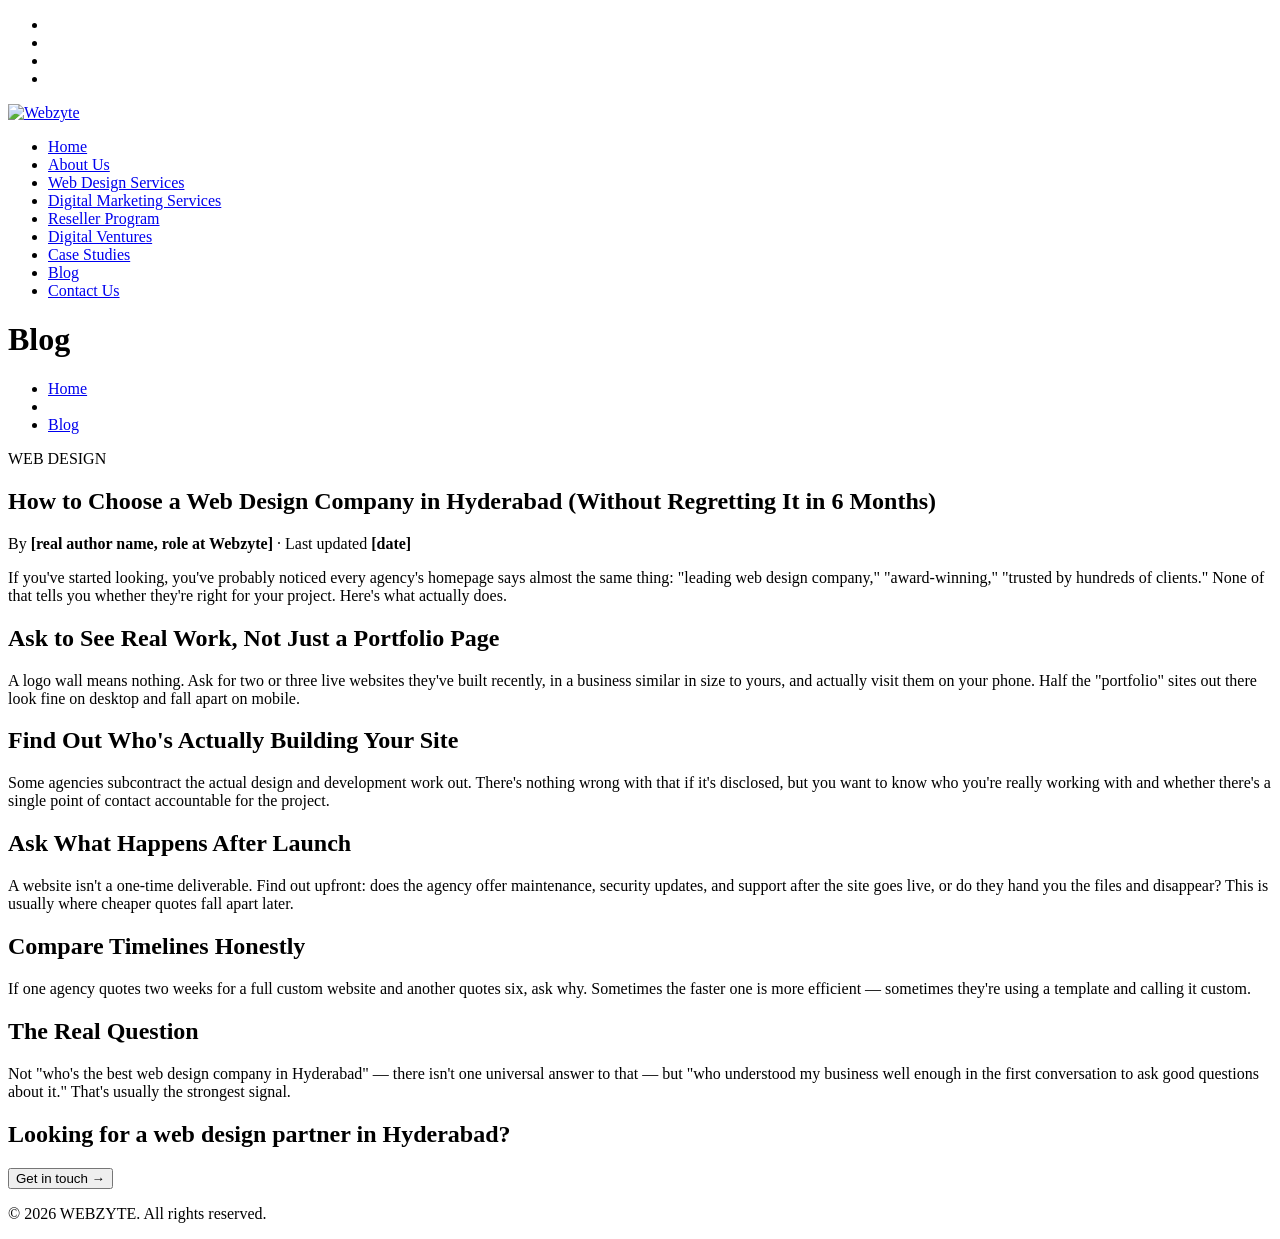
==== blog.html @ 85b888f3 "Add files via upload" ====
<!DOCTYPE html>
<html lang="en">

<head>

    <meta charset="UTF-8">

    <meta http-equiv="X-UA-Compatible" content="IE=edge">

    <meta name="viewport" content="width=device-width, initial-scale=1.0">

    <!-- SEO -->
    <meta name="description"
          content="Looking for a web design company in Hyderabad? Here's what actually matters when comparing agencies, beyond just price.">

    <meta name="keywords"
          content="web design company in Hyderabad, website design Hyderabad, web development Hyderabad, Webzyte">

    <link rel="shortcut icon" href="images/favicon.ico" type="image/x-icon">
    <link rel="icon" href="images/favicon.ico" type="image/x-icon">

    <title>How to Choose a Web Design Company in Hyderabad | Webzyte</title>


    <!-- EXISTING WEBZYTE CSS -->

    <link rel="stylesheet" href="plugins/css/bootstrap.min.css">

    <link rel="stylesheet" href="plugins/css/all.min.css">

    <link rel="stylesheet" href="plugins/css/owl.carousel.min.css">

    <link rel="stylesheet" href="plugins/css/style.css">

    <link rel="stylesheet" href="plugins/css/main.css">

    <link rel="stylesheet" href="plugins/css/responsive.css">


    <!-- BLOG PAGE CSS -->

    <link rel="stylesheet" href="plugins/css/blog.css">

</head>


<body class="thetop blog-page">


<div id="wrapper">


    <!-- =====================================================
         CUSTOM CURSOR
         ===================================================== -->

    <div class="box">

        <div class="custom-cursor">

            <div class="ball">
            </div>

        </div>

    </div>


    <!-- =====================================================
         SOCIAL FIXED ICONS
         ===================================================== -->

    <div class="social_fixed_icons">

        <ul class="f_s_i">

            <li>
                <a href="#">
                    <i class="fab fa-facebook-f"></i>
                </a>
            </li>

            <li>
                <a href="#">
                    <i class="fab fa-twitter"></i>
                </a>
            </li>

            <li>
                <a href="#">
                    <i class="fab fa-instagram"></i>
                </a>
            </li>

            <li>
                <a href="#">
                    <i class="fab fa-youtube"></i>
                </a>
            </li>

        </ul>

    </div>


    <!-- =====================================================
         MAIN NAVBAR
         Same structure as web-design-services.html
         ===================================================== -->

    <div id="main_menu">


        <!-- LOGO -->

        <div class="logo">

            <a href="index.html">

                <img src="images/logo.png"
                     alt="Webzyte"
                     class="img-responsive" />

            </a>

        </div>


        <!-- MOBILE MENU -->

        <div id="nav">

            <div id="bars">

                <a href="" onclick="return false;">

                    <i class="fas fa-bars bars"
                       aria-hidden="true"></i>

                </a>


                <a href="" onclick="return false;">

                    <i class="fa fa-times cross"
                       aria-hidden="true"></i>

                </a>

            </div>

        </div>


        <!-- NAVIGATION LINKS -->

        <div id="nav_links">
                <ul class="nav_links noselect">
                    <li><a href="index.html"> Home </a></li>
                    <li><a href="about.html"> About Us </a></li>
                    <li><a href="web-design-services.html"> Web Design Services </a></li>
                    <li><a href="digital-marketing-services.html"> Digital Marketing Services </a></li>
                    <li><a href="reseller-program.html">Reseller Program</a></li>
                    <li><a href="digital-ventures.html">Digital Ventures</a></li>
                    <li><a href="portfolio.html"> Case Studies </a></li>
                    <li class="active"><a href="blog.html">Blog</a></li>
                    <li><a href="contact.html"> Contact Us </a></li>
                </ul>
            </div>


    </div>


    <!-- =====================================================
         BREADCRUMB
         ===================================================== -->

    <div id="bredcum">

        <div class="container">

            <div class="row">

                <div class="col-md-12">


                    <h1 class="bredcum_h">
                        Blog
                    </h1>


                    <ul class="bredcum_li">

                        <li>

                            <a href="index.html">
                                Home
                            </a>

                        </li>


                        <li>

                            <i class="fa-solid fa-angle-right"></i>

                        </li>


                        <li>

                            <a href="blog.html">
                                Blog
                            </a>

                        </li>

                    </ul>


                </div>

            </div>

        </div>

    </div>


    <!-- =====================================================
         BLOG ARTICLE
         ===================================================== -->

    <main class="blog-main">


        <div class="container">


            <div class="row">


                <div class="col-md-12">


                    <article class="blog-article">


                        <!-- BLOG HEADER -->

                        <div class="blog-header">


                            <span class="blog-category">
                                WEB DESIGN
                            </span>


                            <h1>

                                How to Choose a Web Design Company in Hyderabad
                                (Without Regretting It in 6 Months)

                            </h1>


                            <div class="blog-meta">

                                By
                                <strong>
                                    [real author name, role at Webzyte]
                                </strong>

                                <span class="meta-separator">
                                    ·
                                </span>

                                Last updated
                                <strong>
                                    [date]
                                </strong>

                            </div>


                        </div>


                        <!-- =================================================
                             INTRODUCTION
                             ================================================= -->

                        <div class="blog-introduction">

                            <p>

                                If you've started looking, you've probably noticed
                                every agency's homepage says almost the same thing:
                                "leading web design company," "award-winning,"
                                "trusted by hundreds of clients." None of that tells
                                you whether they're right for your project. Here's
                                what actually does.

                            </p>

                        </div>


                        <!-- =================================================
                             SECTION 1
                             ================================================= -->

                        <section class="blog-section">


                            <h2>

                                Ask to See Real Work, Not Just a Portfolio Page

                            </h2>


                            <p>

                                A logo wall means nothing. Ask for two or three live
                                websites they've built recently, in a business similar
                                in size to yours, and actually visit them on your
                                phone. Half the "portfolio" sites out there look fine
                                on desktop and fall apart on mobile.

                            </p>


                        </section>


                        <!-- =================================================
                             SECTION 2
                             ================================================= -->

                        <section class="blog-section">


                            <h2>

                                Find Out Who's Actually Building Your Site

                            </h2>


                            <p>

                                Some agencies subcontract the actual design and
                                development work out. There's nothing wrong with that
                                if it's disclosed, but you want to know who you're
                                really working with and whether there's a single point
                                of contact accountable for the project.

                            </p>


                        </section>


                        <!-- =================================================
                             SECTION 3
                             ================================================= -->

                        <section class="blog-section">


                            <h2>

                                Ask What Happens After Launch

                            </h2>


                            <p>

                                A website isn't a one-time deliverable. Find out
                                upfront: does the agency offer maintenance, security
                                updates, and support after the site goes live, or do
                                they hand you the files and disappear? This is usually
                                where cheaper quotes fall apart later.

                            </p>


                        </section>


                        <!-- =================================================
                             SECTION 4
                             ================================================= -->

                        <section class="blog-section">


                            <h2>

                                Compare Timelines Honestly

                            </h2>


                            <p>

                                If one agency quotes two weeks for a full custom website
                                and another quotes six, ask why. Sometimes the faster
                                one is more efficient — sometimes they're using a
                                template and calling it custom.

                            </p>


                        </section>


                        <!-- =================================================
                             SECTION 5
                             ================================================= -->

                        <section class="blog-section">


                            <h2>

                                The Real Question

                            </h2>


                            <p>

                                Not "who's the best web design company in Hyderabad"
                                — there isn't one universal answer to that — but
                                "who understood my business well enough in the first
                                conversation to ask good questions about it." That's
                                usually the strongest signal.

                            </p>


                        </section>


                        <!-- =================================================
                             CTA
                             ================================================= -->

                        <section class="blog-cta">


                            <h2>

                                Looking for a web design partner in Hyderabad?

                            </h2>


                            <a href="contact.html">

                               <button class="abt_btn">Get in touch →</button>

                            </a>


                        </section>


                    </article>


                </div>


            </div>


        </div>


    </main>


    <!-- =====================================================
         FOOTER
         ===================================================== -->

    <div class="container">

        <div class="row">

            <div class="col-md-12">


                <div id="copyrights">

                    <p class="copy_p">

                        &copy; 2026 WEBZYTE.
                        All rights reserved.

                    </p>

                </div>


            </div>

        </div>

    </div>


</div>


<!-- =====================================================
     SCROLL TO TOP
     ===================================================== -->

<div class="scrolltop">

    <div class="scroll icon">

        <i class="fa fa-4x fa-angle-up"></i>

    </div>

</div>


<!-- =====================================================
     JAVASCRIPT
     ===================================================== -->

<script src="plugins/js/jquery.min.js"></script>

<script src="plugins/js/bootstrap.min.js"></script>

<script src="plugins/js/owl.carousel.min.js"></script>

<script src="plugins/js/main.js"></script>

<script src="plugins/js/imgpopup.js"></script>


</body>

</html>
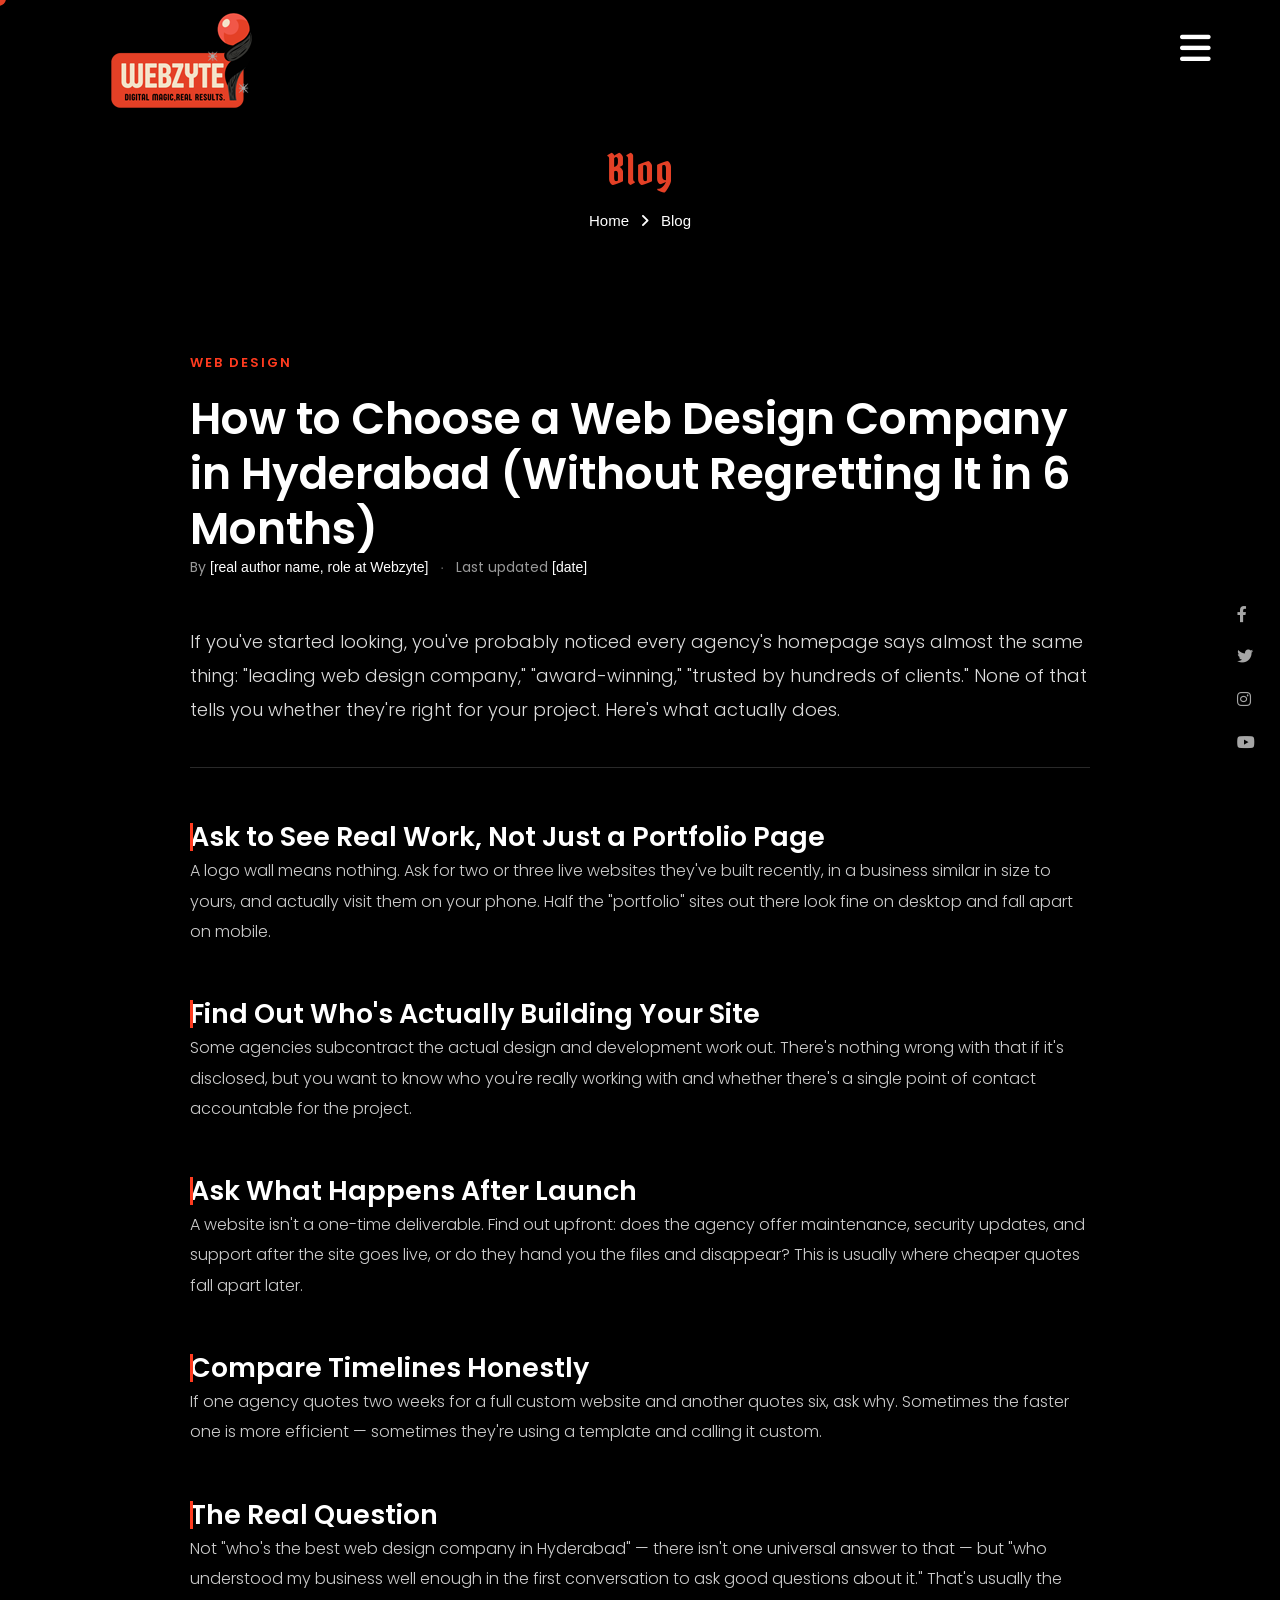
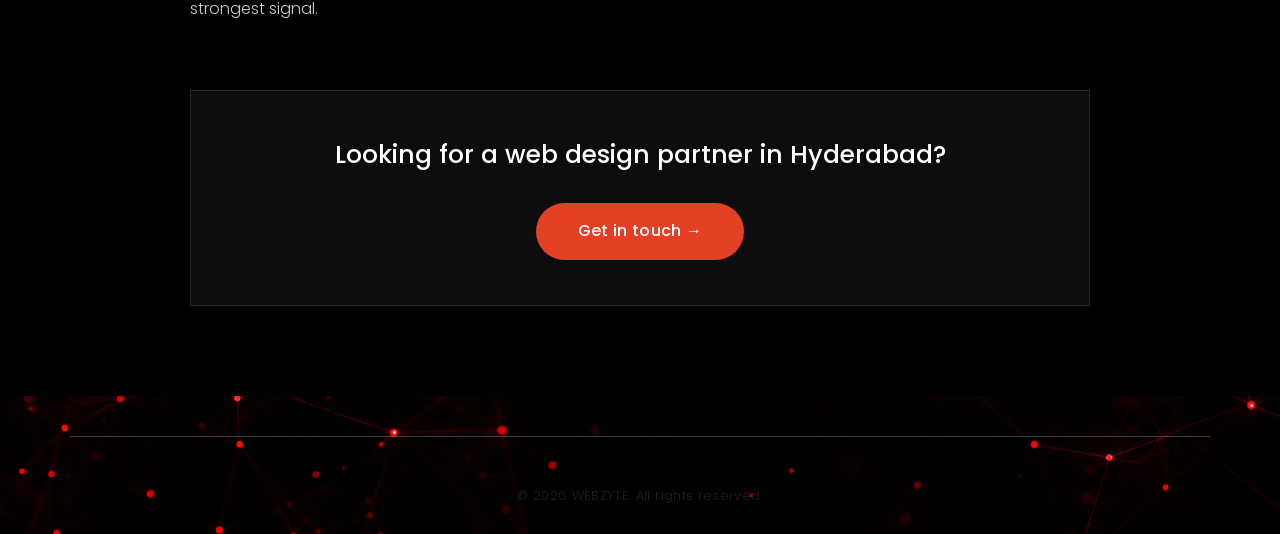
==== commit c625a8ff: "commit" ====
--- a/blog.html
+++ b/blog.html
@@ -1,553 +1,553 @@
-<!DOCTYPE html>
-<html lang="en">
-
-<head>
-
-    <meta charset="UTF-8">
-
-    <meta http-equiv="X-UA-Compatible" content="IE=edge">
-
-    <meta name="viewport" content="width=device-width, initial-scale=1.0">
-
-    <!-- SEO -->
-    <meta name="description"
-          content="Looking for a web design company in Hyderabad? Here's what actually matters when comparing agencies, beyond just price.">
-
-    <meta name="keywords"
-          content="web design company in Hyderabad, website design Hyderabad, web development Hyderabad, Webzyte">
-
-    <link rel="shortcut icon" href="images/favicon.ico" type="image/x-icon">
-    <link rel="icon" href="images/favicon.ico" type="image/x-icon">
-
-    <title>How to Choose a Web Design Company in Hyderabad | Webzyte</title>
-
-
-    <!-- EXISTING WEBZYTE CSS -->
-
-    <link rel="stylesheet" href="plugins/css/bootstrap.min.css">
-
-    <link rel="stylesheet" href="plugins/css/all.min.css">
-
-    <link rel="stylesheet" href="plugins/css/owl.carousel.min.css">
-
-    <link rel="stylesheet" href="plugins/css/style.css">
-
-    <link rel="stylesheet" href="plugins/css/main.css">
-
-    <link rel="stylesheet" href="plugins/css/responsive.css">
-
-
-    <!-- BLOG PAGE CSS -->
-
-    <link rel="stylesheet" href="plugins/css/blog.css">
-
-</head>
-
-
-<body class="thetop blog-page">
-
-
-<div id="wrapper">
-
-
-    <!-- =====================================================
-         CUSTOM CURSOR
-         ===================================================== -->
-
-    <div class="box">
-
-        <div class="custom-cursor">
-
-            <div class="ball">
-            </div>
-
-        </div>
-
-    </div>
-
-
-    <!-- =====================================================
-         SOCIAL FIXED ICONS
-         ===================================================== -->
-
-    <div class="social_fixed_icons">
-
-        <ul class="f_s_i">
-
-            <li>
-                <a href="#">
-                    <i class="fab fa-facebook-f"></i>
-                </a>
-            </li>
-
-            <li>
-                <a href="#">
-                    <i class="fab fa-twitter"></i>
-                </a>
-            </li>
-
-            <li>
-                <a href="#">
-                    <i class="fab fa-instagram"></i>
-                </a>
-            </li>
-
-            <li>
-                <a href="#">
-                    <i class="fab fa-youtube"></i>
-                </a>
-            </li>
-
-        </ul>
-
-    </div>
-
-
-    <!-- =====================================================
-         MAIN NAVBAR
-         Same structure as web-design-services.html
-         ===================================================== -->
-
-    <div id="main_menu">
-
-
-        <!-- LOGO -->
-
-        <div class="logo">
-
-            <a href="index.html">
-
-                <img src="images/logo.png"
-                     alt="Webzyte"
-                     class="img-responsive" />
-
-            </a>
-
-        </div>
-
-
-        <!-- MOBILE MENU -->
-
-        <div id="nav">
-
-            <div id="bars">
-
-                <a href="" onclick="return false;">
-
-                    <i class="fas fa-bars bars"
-                       aria-hidden="true"></i>
-
-                </a>
-
-
-                <a href="" onclick="return false;">
-
-                    <i class="fa fa-times cross"
-                       aria-hidden="true"></i>
-
-                </a>
-
-            </div>
-
-        </div>
-
-
-        <!-- NAVIGATION LINKS -->
-
-        <div id="nav_links">
-                <ul class="nav_links noselect">
-                    <li><a href="index.html"> Home </a></li>
-                    <li><a href="about.html"> About Us </a></li>
-                    <li><a href="web-design-services.html"> Web Design Services </a></li>
-                    <li><a href="digital-marketing-services.html"> Digital Marketing Services </a></li>
-                    <li><a href="reseller-program.html">Reseller Program</a></li>
-                    <li><a href="digital-ventures.html">Digital Ventures</a></li>
-                    <li><a href="portfolio.html"> Case Studies </a></li>
-                    <li class="active"><a href="blog.html">Blog</a></li>
-                    <li><a href="contact.html"> Contact Us </a></li>
-                </ul>
-            </div>
-
-
-    </div>
-
-
-    <!-- =====================================================
-         BREADCRUMB
-         ===================================================== -->
-
-    <div id="bredcum">
-
-        <div class="container">
-
-            <div class="row">
-
-                <div class="col-md-12">
-
-
-                    <h1 class="bredcum_h">
-                        Blog
-                    </h1>
-
-
-                    <ul class="bredcum_li">
-
-                        <li>
-
-                            <a href="index.html">
-                                Home
-                            </a>
-
-                        </li>
-
-
-                        <li>
-
-                            <i class="fa-solid fa-angle-right"></i>
-
-                        </li>
-
-
-                        <li>
-
-                            <a href="blog.html">
-                                Blog
-                            </a>
-
-                        </li>
-
-                    </ul>
-
-
-                </div>
-
-            </div>
-
-        </div>
-
-    </div>
-
-
-    <!-- =====================================================
-         BLOG ARTICLE
-         ===================================================== -->
-
-    <main class="blog-main">
-
-
-        <div class="container">
-
-
-            <div class="row">
-
-
-                <div class="col-md-12">
-
-
-                    <article class="blog-article">
-
-
-                        <!-- BLOG HEADER -->
-
-                        <div class="blog-header">
-
-
-                            <span class="blog-category">
-                                WEB DESIGN
-                            </span>
-
-
-                            <h1>
-
-                                How to Choose a Web Design Company in Hyderabad
-                                (Without Regretting It in 6 Months)
-
-                            </h1>
-
-
-                            <div class="blog-meta">
-
-                                By
-                                <strong>
-                                    [real author name, role at Webzyte]
-                                </strong>
-
-                                <span class="meta-separator">
-                                    ·
-                                </span>
-
-                                Last updated
-                                <strong>
-                                    [date]
-                                </strong>
-
-                            </div>
-
-
-                        </div>
-
-
-                        <!-- =================================================
-                             INTRODUCTION
-                             ================================================= -->
-
-                        <div class="blog-introduction">
-
-                            <p>
-
-                                If you've started looking, you've probably noticed
-                                every agency's homepage says almost the same thing:
-                                "leading web design company," "award-winning,"
-                                "trusted by hundreds of clients." None of that tells
-                                you whether they're right for your project. Here's
-                                what actually does.
-
-                            </p>
-
-                        </div>
-
-
-                        <!-- =================================================
-                             SECTION 1
-                             ================================================= -->
-
-                        <section class="blog-section">
-
-
-                            <h2>
-
-                                Ask to See Real Work, Not Just a Portfolio Page
-
-                            </h2>
-
-
-                            <p>
-
-                                A logo wall means nothing. Ask for two or three live
-                                websites they've built recently, in a business similar
-                                in size to yours, and actually visit them on your
-                                phone. Half the "portfolio" sites out there look fine
-                                on desktop and fall apart on mobile.
-
-                            </p>
-
-
-                        </section>
-
-
-                        <!-- =================================================
-                             SECTION 2
-                             ================================================= -->
-
-                        <section class="blog-section">
-
-
-                            <h2>
-
-                                Find Out Who's Actually Building Your Site
-
-                            </h2>
-
-
-                            <p>
-
-                                Some agencies subcontract the actual design and
-                                development work out. There's nothing wrong with that
-                                if it's disclosed, but you want to know who you're
-                                really working with and whether there's a single point
-                                of contact accountable for the project.
-
-                            </p>
-
-
-                        </section>
-
-
-                        <!-- =================================================
-                             SECTION 3
-                             ================================================= -->
-
-                        <section class="blog-section">
-
-
-                            <h2>
-
-                                Ask What Happens After Launch
-
-                            </h2>
-
-
-                            <p>
-
-                                A website isn't a one-time deliverable. Find out
-                                upfront: does the agency offer maintenance, security
-                                updates, and support after the site goes live, or do
-                                they hand you the files and disappear? This is usually
-                                where cheaper quotes fall apart later.
-
-                            </p>
-
-
-                        </section>
-
-
-                        <!-- =================================================
-                             SECTION 4
-                             ================================================= -->
-
-                        <section class="blog-section">
-
-
-                            <h2>
-
-                                Compare Timelines Honestly
-
-                            </h2>
-
-
-                            <p>
-
-                                If one agency quotes two weeks for a full custom website
-                                and another quotes six, ask why. Sometimes the faster
-                                one is more efficient — sometimes they're using a
-                                template and calling it custom.
-
-                            </p>
-
-
-                        </section>
-
-
-                        <!-- =================================================
-                             SECTION 5
-                             ================================================= -->
-
-                        <section class="blog-section">
-
-
-                            <h2>
-
-                                The Real Question
-
-                            </h2>
-
-
-                            <p>
-
-                                Not "who's the best web design company in Hyderabad"
-                                — there isn't one universal answer to that — but
-                                "who understood my business well enough in the first
-                                conversation to ask good questions about it." That's
-                                usually the strongest signal.
-
-                            </p>
-
-
-                        </section>
-
-
-                        <!-- =================================================
-                             CTA
-                             ================================================= -->
-
-                        <section class="blog-cta">
-
-
-                            <h2>
-
-                                Looking for a web design partner in Hyderabad?
-
-                            </h2>
-
-
-                            <a href="contact.html">
-
-                               <button class="abt_btn">Get in touch →</button>
-
-                            </a>
-
-
-                        </section>
-
-
-                    </article>
-
-
-                </div>
-
-
-            </div>
-
-
-        </div>
-
-
-    </main>
-
-
-    <!-- =====================================================
-         FOOTER
-         ===================================================== -->
-
-    <div class="container">
-
-        <div class="row">
-
-            <div class="col-md-12">
-
-
-                <div id="copyrights">
-
-                    <p class="copy_p">
-
-                        &copy; 2026 WEBZYTE.
-                        All rights reserved.
-
-                    </p>
-
-                </div>
-
-
-            </div>
-
-        </div>
-
-    </div>
-
-
-</div>
-
-
-<!-- =====================================================
-     SCROLL TO TOP
-     ===================================================== -->
-
-<div class="scrolltop">
-
-    <div class="scroll icon">
-
-        <i class="fa fa-4x fa-angle-up"></i>
-
-    </div>
-
-</div>
-
-
-<!-- =====================================================
-     JAVASCRIPT
-     ===================================================== -->
-
-<script src="plugins/js/jquery.min.js"></script>
-
-<script src="plugins/js/bootstrap.min.js"></script>
-
-<script src="plugins/js/owl.carousel.min.js"></script>
-
-<script src="plugins/js/main.js"></script>
-
-<script src="plugins/js/imgpopup.js"></script>
-
-
-</body>
-
+<!DOCTYPE html>
+<html lang="en">
+
+<head>
+
+    <meta charset="UTF-8">
+
+    <meta http-equiv="X-UA-Compatible" content="IE=edge">
+
+    <meta name="viewport" content="width=device-width, initial-scale=1.0">
+
+    <!-- SEO -->
+    <meta name="description"
+          content="Looking for a web design company in Hyderabad? Here's what actually matters when comparing agencies, beyond just price.">
+
+    <meta name="keywords"
+          content="web design company in Hyderabad, website design Hyderabad, web development Hyderabad, Webzyte">
+
+    <link rel="shortcut icon" href="images/favicon.ico" type="image/x-icon">
+    <link rel="icon" href="images/favicon.ico" type="image/x-icon">
+
+    <title>How to Choose a Web Design Company in Hyderabad | Webzyte</title>
+
+
+    <!-- EXISTING WEBZYTE CSS -->
+
+    <link rel="stylesheet" href="plugins/css/bootstrap.min.css">
+
+    <link rel="stylesheet" href="plugins/css/all.min.css">
+
+    <link rel="stylesheet" href="plugins/css/owl.carousel.min.css">
+
+    <link rel="stylesheet" href="plugins/css/style.css">
+
+    <link rel="stylesheet" href="plugins/css/main.css">
+
+    <link rel="stylesheet" href="plugins/css/responsive.css">
+
+
+    <!-- BLOG PAGE CSS -->
+
+    <link rel="stylesheet" href="plugins/css/blog.css">
+
+</head>
+
+
+<body class="thetop blog-page">
+
+
+<div id="wrapper">
+
+
+    <!-- =====================================================
+         CUSTOM CURSOR
+         ===================================================== -->
+
+    <div class="box">
+
+        <div class="custom-cursor">
+
+            <div class="ball">
+            </div>
+
+        </div>
+
+    </div>
+
+
+    <!-- =====================================================
+         SOCIAL FIXED ICONS
+         ===================================================== -->
+
+    <div class="social_fixed_icons">
+
+        <ul class="f_s_i">
+
+            <li>
+                <a href="#">
+                    <i class="fab fa-facebook-f"></i>
+                </a>
+            </li>
+
+            <li>
+                <a href="#">
+                    <i class="fab fa-twitter"></i>
+                </a>
+            </li>
+
+            <li>
+                <a href="#">
+                    <i class="fab fa-instagram"></i>
+                </a>
+            </li>
+
+            <li>
+                <a href="#">
+                    <i class="fab fa-youtube"></i>
+                </a>
+            </li>
+
+        </ul>
+
+    </div>
+
+
+    <!-- =====================================================
+         MAIN NAVBAR
+         Same structure as web-design-services.html
+         ===================================================== -->
+
+    <div id="main_menu">
+
+
+        <!-- LOGO -->
+
+        <div class="logo">
+
+            <a href="index.html">
+
+                <img src="images/logo.png"
+                     alt="Webzyte"
+                     class="img-responsive" />
+
+            </a>
+
+        </div>
+
+
+        <!-- MOBILE MENU -->
+
+        <div id="nav">
+
+            <div id="bars">
+
+                <a href="" onclick="return false;">
+
+                    <i class="fas fa-bars bars"
+                       aria-hidden="true"></i>
+
+                </a>
+
+
+                <a href="" onclick="return false;">
+
+                    <i class="fa fa-times cross"
+                       aria-hidden="true"></i>
+
+                </a>
+
+            </div>
+
+        </div>
+
+
+        <!-- NAVIGATION LINKS -->
+
+        <div id="nav_links">
+                <ul class="nav_links noselect">
+                    <li><a href="index.html"> Home </a></li>
+                    <li><a href="about.html"> About Us </a></li>
+                    <li><a href="web-design-services.html"> Web Design Services </a></li>
+                    <li><a href="digital-marketing-services.html"> Digital Marketing Services </a></li>
+                    <li><a href="reseller-program.html">Reseller Program</a></li>
+                    <li><a href="digital-ventures.html">Digital Ventures</a></li>
+                    <li><a href="portfolio.html"> Case Studies </a></li>
+                    <li class="active"><a href="blog.html">Blog</a></li>
+                    <li><a href="contact.html"> Contact Us </a></li>
+                </ul>
+            </div>
+
+
+    </div>
+
+
+    <!-- =====================================================
+         BREADCRUMB
+         ===================================================== -->
+
+    <div id="bredcum">
+
+        <div class="container">
+
+            <div class="row">
+
+                <div class="col-md-12">
+
+
+                    <h1 class="bredcum_h">
+                        Blog
+                    </h1>
+
+
+                    <ul class="bredcum_li">
+
+                        <li>
+
+                            <a href="index.html">
+                                Home
+                            </a>
+
+                        </li>
+
+
+                        <li>
+
+                            <i class="fa-solid fa-angle-right"></i>
+
+                        </li>
+
+
+                        <li>
+
+                            <a href="blog.html">
+                                Blog
+                            </a>
+
+                        </li>
+
+                    </ul>
+
+
+                </div>
+
+            </div>
+
+        </div>
+
+    </div>
+
+
+    <!-- =====================================================
+         BLOG ARTICLE
+         ===================================================== -->
+
+    <main class="blog-main">
+
+
+        <div class="container">
+
+
+            <div class="row">
+
+
+                <div class="col-md-12">
+
+
+                    <article class="blog-article">
+
+
+                        <!-- BLOG HEADER -->
+
+                        <div class="blog-header">
+
+
+                            <span class="blog-category">
+                                WEB DESIGN
+                            </span>
+
+
+                            <h1>
+
+                                How to Choose a Web Design Company in Hyderabad
+                                (Without Regretting It in 6 Months)
+
+                            </h1>
+
+
+                            <div class="blog-meta">
+
+                                By
+                                <strong>
+                                    [real author name, role at Webzyte]
+                                </strong>
+
+                                <span class="meta-separator">
+                                    ·
+                                </span>
+
+                                Last updated
+                                <strong>
+                                    [date]
+                                </strong>
+
+                            </div>
+
+
+                        </div>
+
+
+                        <!-- =================================================
+                             INTRODUCTION
+                             ================================================= -->
+
+                        <div class="blog-introduction">
+
+                            <p>
+
+                                If you've started looking, you've probably noticed
+                                every agency's homepage says almost the same thing:
+                                "leading web design company," "award-winning,"
+                                "trusted by hundreds of clients." None of that tells
+                                you whether they're right for your project. Here's
+                                what actually does.
+
+                            </p>
+
+                        </div>
+
+
+                        <!-- =================================================
+                             SECTION 1
+                             ================================================= -->
+
+                        <section class="blog-section">
+
+
+                            <h2>
+
+                                Ask to See Real Work, Not Just a Portfolio Page
+
+                            </h2>
+
+
+                            <p>
+
+                                A logo wall means nothing. Ask for two or three live
+                                websites they've built recently, in a business similar
+                                in size to yours, and actually visit them on your
+                                phone. Half the "portfolio" sites out there look fine
+                                on desktop and fall apart on mobile.
+
+                            </p>
+
+
+                        </section>
+
+
+                        <!-- =================================================
+                             SECTION 2
+                             ================================================= -->
+
+                        <section class="blog-section">
+
+
+                            <h2>
+
+                                Find Out Who's Actually Building Your Site
+
+                            </h2>
+
+
+                            <p>
+
+                                Some agencies subcontract the actual design and
+                                development work out. There's nothing wrong with that
+                                if it's disclosed, but you want to know who you're
+                                really working with and whether there's a single point
+                                of contact accountable for the project.
+
+                            </p>
+
+
+                        </section>
+
+
+                        <!-- =================================================
+                             SECTION 3
+                             ================================================= -->
+
+                        <section class="blog-section">
+
+
+                            <h2>
+
+                                Ask What Happens After Launch
+
+                            </h2>
+
+
+                            <p>
+
+                                A website isn't a one-time deliverable. Find out
+                                upfront: does the agency offer maintenance, security
+                                updates, and support after the site goes live, or do
+                                they hand you the files and disappear? This is usually
+                                where cheaper quotes fall apart later.
+
+                            </p>
+
+
+                        </section>
+
+
+                        <!-- =================================================
+                             SECTION 4
+                             ================================================= -->
+
+                        <section class="blog-section">
+
+
+                            <h2>
+
+                                Compare Timelines Honestly
+
+                            </h2>
+
+
+                            <p>
+
+                                If one agency quotes two weeks for a full custom website
+                                and another quotes six, ask why. Sometimes the faster
+                                one is more efficient — sometimes they're using a
+                                template and calling it custom.
+
+                            </p>
+
+
+                        </section>
+
+
+                        <!-- =================================================
+                             SECTION 5
+                             ================================================= -->
+
+                        <section class="blog-section">
+
+
+                            <h2>
+
+                                The Real Question
+
+                            </h2>
+
+
+                            <p>
+
+                                Not "who's the best web design company in Hyderabad"
+                                — there isn't one universal answer to that — but
+                                "who understood my business well enough in the first
+                                conversation to ask good questions about it." That's
+                                usually the strongest signal.
+
+                            </p>
+
+
+                        </section>
+
+
+                        <!-- =================================================
+                             CTA
+                             ================================================= -->
+
+                        <section class="blog-cta">
+
+
+                            <h2>
+
+                                Looking for a web design partner in Hyderabad?
+
+                            </h2>
+
+
+                            <a href="contact.html">
+
+                               <button class="abt_btn">Get in touch →</button>
+
+                            </a>
+
+
+                        </section>
+
+
+                    </article>
+
+
+                </div>
+
+
+            </div>
+
+
+        </div>
+
+
+    </main>
+
+
+    <!-- =====================================================
+         FOOTER
+         ===================================================== -->
+
+    <div class="container">
+
+        <div class="row">
+
+            <div class="col-md-12">
+
+
+                <div id="copyrights">
+
+                    <p class="copy_p">
+
+                        &copy; 2026 WEBZYTE.
+                        All rights reserved.
+
+                    </p>
+
+                </div>
+
+
+            </div>
+
+        </div>
+
+    </div>
+
+
+</div>
+
+
+<!-- =====================================================
+     SCROLL TO TOP
+     ===================================================== -->
+
+<div class="scrolltop">
+
+    <div class="scroll icon">
+
+        <i class="fa fa-4x fa-angle-up"></i>
+
+    </div>
+
+</div>
+
+
+<!-- =====================================================
+     JAVASCRIPT
+     ===================================================== -->
+
+<script src="plugins/js/jquery.min.js"></script>
+
+<script src="plugins/js/bootstrap.min.js"></script>
+
+<script src="plugins/js/owl.carousel.min.js"></script>
+
+<script src="plugins/js/main.js"></script>
+
+<script src="plugins/js/imgpopup.js"></script>
+
+
+</body>
+
 </html>
--- a/plugins/css/style.css
+++ b/plugins/css/style.css
@@ -0,0 +1,3032 @@
+
+
+
+* {
+    text-shadow: none !important;
+}
+
+body {
+    font-size: 15px !important;
+    -webkit-font-smoothing: antialiased;
+    -moz-font-smoothing: antialiased;
+    -o-font-smoothing: antialiased;
+    
+}
+.thetop{
+background-image: url(/images/backgroun.jpeg);
+}
+
+a {
+    text-decoration: none;
+    color: inherit !important;
+    background: inherit !important;
+    display: contents;
+}
+
+a:hover {
+    text-decoration: none;
+    background: inherit !important;
+    color: inherit !important;
+}
+a:focus {
+    text-decoration: none;
+    background: inherit !important;
+    color: inherit !important;
+}
+
+.no-gutter>[class*='col-'] {
+    padding-right: 0 !important;
+    padding-left: 0 !important;
+}
+
+.no-margin {
+    margin-left: 0 !important;
+    margin-right: 0 !important;
+}
+
+p {
+    color: var(--secondary-color);
+    font-family: 'Poppins', sans-serif;
+    font-weight: 300;
+    line-height: 27px;
+}
+
+ol,
+ul {
+    margin: 0 !important;
+}
+
+p,
+h1,
+h2,
+h3,
+h4,
+h5,
+h6 {
+    margin: 0 !important;
+    padding: 0 !important;
+}
+
+
+.pt-5 {
+    padding-top: 5px !important;
+}
+
+.pb-5 {
+    padding-bottom: 5px !important;
+}
+
+.pb-50 {
+    padding-bottom: 50px !important;
+}
+
+.pt-10 {
+    padding-top: 10px !important;
+}
+
+.pb-10 {
+    padding-bottom: 10px !important;
+}
+
+.pt-15 {
+    padding-top: 15px !important;
+}
+
+.pb-15 {
+    padding-bottom: 15px !important;
+}
+
+.pt-20 {
+    padding-top: 20px !important;
+}
+
+.pb-20 {
+    padding-bottom: 20px !important;
+}
+
+.pt-25 {
+    padding-top: 25px !important;
+}
+
+.pb-25 {
+    padding-bottom: 25px !important;
+}
+
+.pt-30 {
+    padding-top: 30px !important;
+}
+
+.pb-30 {
+    padding-bottom: 30px !important;
+}
+
+.pt-35 {
+    padding-top: 35px !important;
+}
+
+.pt-40 {
+    padding-top: 40px !important;
+}
+
+.pt-50 {
+    padding-top: 50px !important;
+}
+
+.pt-60 {
+    padding-top: 60px !important;
+}
+
+.mt-30 {
+    margin-top: 30px !important;
+}
+
+.pt-70 {
+    padding-top: 70px !important;
+}
+
+.pb-70 {
+    padding-bottom: 70px !important;
+}
+
+.mt-20 {
+    margin-top: 20px !important;
+}
+
+.rm-0 {
+    margin: 0 !important;
+}
+
+#wrapper {
+    width: 100%;
+    height: auto;
+}
+
+/* top scroll  */
+
+
+.scrolltop {
+    width: 100%;
+    margin: 0 auto;
+    position: fixed;
+    bottom: 20px;
+    right: 0px;
+    z-index: 9997;
+}
+
+.scroll {
+    position: absolute;
+    right: 20px;
+    bottom: 15px;
+    background: var(--highlight-color);
+    padding: 9px 12px;
+    border-radius: 5px;
+    text-align: center;
+    margin: 0 0 0 0;
+    cursor: pointer;
+    line-height: 0;
+    transition: 0.5s;
+    -moz-transition: 0.5s;
+    -webkit-transition: 0.5s;
+    -o-transition: 0.5s;
+    box-shadow: 0px 0px 20px 0px rgba(0, 0, 0, .4);
+    color: var(--primary-color);
+}
+
+.scroll:hover {
+    background: var(--secondary-color);
+    transition: 0.5s;
+    -moz-transition: 0.5s;
+    -webkit-transition: 0.5s;
+    -o-transition: 0.5s;
+}
+
+.scroll:hover .fa {
+    padding-top: -10px;
+}
+
+.scroll .fa {
+    font-size: 20px;
+    transition: 0.5s;
+    -moz-transition: 0.5s;
+    -webkit-transition: 0.5s;
+    -o-transition: 0.5s;
+}
+
+
+/* gallery  */
+
+
+
+.gallery {
+    padding: 0px 0;
+}
+
+.img-top {
+    position: relative;
+}
+
+.sap_tabs {
+    clear: both;
+    /* margin-top: 30px !important; */
+}
+
+.top1 {
+    margin-top: 2%;
+}
+
+.resp-tabs-list {
+    list-style: none;
+    padding: 2em 9px 1em;
+    margin: 0 auto;
+    text-align: center;
+}
+
+.resp-tab-item {
+    color: #fff;
+    font-size: 1.1em;
+    cursor: pointer;
+    padding: 5px 15px;
+    display: inline-block;
+    margin: 0;
+    text-align: center;
+    list-style: none;
+    outline: none;
+    -webkit-transition: all 0.3s ease-out;
+    -moz-transition: all 0.3s ease-out;
+    -ms-transition: all 0.3s ease-out;
+    -o-transition: all 0.3s ease-out;
+    transition: all 0.3s ease-out;
+    text-transform: capitalize;
+    margin: 7px 1em;
+    font-size: 15px;
+    letter-spacing: 0.3px;
+    background: none;
+    font-family: 'Montserrat', sans-serif;
+    /* border-radius: 50px; */
+    color: var(--text-color);
+    letter-spacing: 0.3px;
+    border: 2px solid var(--text-color);
+}
+
+.resp-tab-active {
+    background: var(--primary-color);
+    text-shadow: none;
+    border-color: var(--primary-color);
+    color: var(--text-color);
+}
+
+.resp-tab-item:hover {
+    background: var(--highlight-color);
+    color: var(--text-color);
+}
+
+.resp-tabs-container {
+    padding: 0px;
+    /* background-color: #fff; */
+    clear: left;
+}
+
+h2.resp-accordion {
+    cursor: pointer;
+    padding: 5px;
+    display: none;
+}
+
+.resp-tab-content {
+    display: none;
+}
+
+.resp-content-active,
+.resp-accordion-active {
+    display: block;
+}
+
+.tab_img {
+    /* padding: 1em 0em; */
+    padding-top: 10px !important;
+}
+
+.img-top {
+    position: relative;
+}
+
+.img-top img {
+    width: 100%;
+}
+
+.link-top {
+    position: absolute;
+    top: 0%;
+    text-align: center;
+    width: 92%;
+    background: rgba(0, 0, 0, 0.49);
+    height: 100%;
+    padding: 5em 0 0;
+    display: none;
+}
+
+i.link {
+    background: url(../images/img-sprite.png) no-repeat -103px -189px;
+    width: 53px;
+    height: 53px;
+    display: inline-block;
+}
+
+.img-top:hover .link-top {
+    display: block;
+
+}
+
+/* gallery  */
+
+
+/* gallery  */
+
+.thumbnail {
+    box-shadow: 0 0 20px rgb(0 0 0 / 20%) !important;
+    position: relative;
+    overflow: hidden;
+    margin-top: 20px;
+    padding: 5px;
+    border-radius: 5px;
+}
+.thumbnail a {
+    position: relative;
+    display: block;
+}
+.thumbnail a::before {
+    content: '';
+    position: absolute;
+    left: 0;
+    top: 0;
+    right: 0;
+    bottom: 0;
+    background: rgba(0, 0, 0, 0.6);
+    transition: all .3s ease;
+    opacity: 0;
+    z-index: 1;
+}
+.thumbnail a::after {
+    content: '\f067';
+    position: absolute;
+    font-family: 'Font Awesome 5 Free';
+    font-weight: 900;
+    left: 0;
+    top: 40%;
+    font-size: 20px;
+    margin: auto;
+    right: 0;
+    bottom: 0;
+    text-align: center;
+    color: #ffffff;
+    z-index: 99;
+    opacity: 0;
+    transition: all .3s ease;
+}
+.thumbnail:hover a:before {
+    opacity: 1;
+    transition: all .3s ease;
+}
+.thumbnail:hover a:after {
+    opacity: 1;
+    transition: all .3s ease;
+}
+
+.pt-50 {
+    padding-top: 50px;
+}
+
+.modal-dialog-gallery {
+    width: 50% !important;
+}
+
+.modal-content-gallery {
+    background: none;
+}
+
+.modal.fade .modal-dialog {
+    -webkit-transform: translate(0, 0);
+    -ms-transform: translate(0, 0);
+    transform: translate(0, 0);
+}
+
+.modal_gallery {
+    background: rgba(0, 0, 0, .75) !important;
+    padding-top: 6%;
+    z-index: 9999 !important;
+}
+
+.c_btn {
+    color: #ffffff;
+}
+
+.modal-body-gallery {
+    padding: 0 !important;
+}
+
+.magnific-img img {
+    width: 100%;
+    height: auto;
+}
+
+.mfp-bottom-bar,
+* {
+    font-family: 'Abel', sans-serif;
+}
+
+.magnific-img {
+    display: inline-block;
+}
+
+a.image-popup-vertical-fit {
+    cursor: -webkit-zoom-in;
+}
+
+.mfp-with-zoom .mfp-container,
+.mfp-with-zoom.mfp-bg {
+    opacity: 0;
+    -webkit-backface-visibility: hidden;
+    -webkit-transition: all 0.3s ease-out;
+    -moz-transition: all 0.3s ease-out;
+    -o-transition: all 0.3s ease-out;
+    transition: all 0.3s ease-out;
+}
+
+.mfp-with-zoom.mfp-ready .mfp-container {
+    opacity: 1;
+    z-index: 9999 !important;
+}
+
+.mfp-with-zoom.mfp-ready.mfp-bg {
+    opacity: 0.98;
+}
+
+.mfp-with-zoom.mfp-removing .mfp-container,
+.mfp-with-zoom.mfp-removing.mfp-bg {
+    opacity: 0;
+}
+
+.mfp-arrow-left:before {
+    border-right: none !important;
+}
+
+.mfp-arrow-right:before {
+    border-left: none !important;
+}
+
+button.mfp-arrow,
+.mfp-counter {
+    opacity: 0 !important;
+    transition: opacity 200ms ease-in, opacity 2000ms ease-out;
+}
+
+.mfp-container:hover button.mfp-arrow,
+.mfp-container:hover .mfp-counter {
+    opacity: 1 !important;
+}
+
+
+/* Magnific Popup CSS */
+.mfp-bg {
+    top: 0;
+    left: 0;
+    width: 100%;
+    height: 100%;
+    z-index: 1042;
+    overflow: hidden;
+    position: fixed;
+    background: #0b0b0b;
+    opacity: 0.8;
+}
+
+.mfp-wrap {
+    top: 0;
+    left: 0;
+    width: 100%;
+    height: 100%;
+    z-index: 1043;
+    position: fixed;
+    outline: none !important;
+    -webkit-backface-visibility: hidden;
+}
+
+.mfp-container {
+    text-align: center;
+    position: absolute;
+    width: 100%;
+    height: 100%;
+    left: 0;
+    top: 0;
+    padding: 0 8px;
+    box-sizing: border-box;
+}
+
+.mfp-container:before {
+    content: '';
+    display: inline-block;
+    height: 100%;
+    vertical-align: middle;
+}
+
+.mfp-align-top .mfp-container:before {
+    display: none;
+}
+
+.mfp-content {
+    position: relative;
+    display: inline-block;
+    vertical-align: middle;
+    margin: 0 auto;
+    text-align: left;
+    z-index: 1045;
+}
+
+.mfp-inline-holder .mfp-content,
+.mfp-ajax-holder .mfp-content {
+    width: 100%;
+    cursor: auto;
+}
+
+.mfp-ajax-cur {
+    cursor: progress;
+}
+
+.mfp-zoom-out-cur,
+.mfp-zoom-out-cur .mfp-image-holder .mfp-close {
+    cursor: -moz-zoom-out;
+    cursor: -webkit-zoom-out;
+    cursor: zoom-out;
+}
+
+.mfp-zoom {
+    cursor: pointer;
+    cursor: -webkit-zoom-in;
+    cursor: -moz-zoom-in;
+    cursor: zoom-in;
+}
+
+.mfp-auto-cursor .mfp-content {
+    cursor: auto;
+}
+
+.mfp-close,
+.mfp-arrow,
+.mfp-preloader,
+.mfp-counter {
+    -webkit-user-select: none;
+    -moz-user-select: none;
+    user-select: none;
+}
+
+.mfp-loading.mfp-figure {
+    display: none;
+}
+
+.mfp-hide {
+    display: none !important;
+}
+
+.mfp-preloader {
+    color: #CCC;
+    position: absolute;
+    top: 50%;
+    width: auto;
+    text-align: center;
+    margin-top: -0.8em;
+    left: 8px;
+    right: 8px;
+    z-index: 1044;
+}
+
+.mfp-preloader a {
+    color: #CCC;
+}
+
+.mfp-preloader a:hover {
+    color: #FFF;
+}
+
+.mfp-s-ready .mfp-preloader {
+    display: none;
+}
+
+.mfp-s-error .mfp-content {
+    display: none;
+}
+
+button.mfp-close,
+button.mfp-arrow {
+    overflow: visible;
+    cursor: pointer;
+    background: transparent;
+    border: 0;
+    -webkit-appearance: none;
+    display: block;
+    outline: none;
+    padding: 0;
+    z-index: 1046;
+    box-shadow: none;
+    touch-action: manipulation;
+
+}
+
+button::-moz-focus-inner {
+    padding: 0;
+    border: 0;
+}
+
+.mfp-close {
+    width: 44px;
+    height: 44px;
+    line-height: 44px;
+    position: absolute;
+    right: 0;
+    top: 0;
+    text-decoration: none;
+    text-align: center;
+    opacity: 0.65;
+    padding: 0 0 18px 10px;
+    color: #FFF;
+    font-style: normal;
+    font-size: 28px;
+    font-family: Arial, Baskerville, monospace;
+}
+
+.mfp-close:hover,
+.mfp-close:focus {
+    opacity: 1;
+}
+
+.mfp-close:active {
+    top: 1px;
+}
+
+.mfp-close-btn-in .mfp-close {
+    color: #FFF;
+}
+
+.mfp-image-holder .mfp-close,
+.mfp-iframe-holder .mfp-close {
+    color: #FFF;
+    right: -6px;
+    text-align: right;
+    padding-right: 6px;
+    width: 100%;
+}
+
+.mfp-counter {
+    position: absolute;
+    top: 0;
+    right: 0;
+    color: #CCC;
+    font-size: 12px;
+    line-height: 18px;
+    white-space: nowrap;
+}
+
+.mfp-arrow {
+    position: absolute;
+    opacity: 0.65;
+    margin: 0;
+    top: 50%;
+    margin-top: -55px;
+    padding: 0;
+    width: 90px;
+    height: 110px;
+    -webkit-tap-highlight-color: transparent;
+}
+
+.mfp-arrow:active {
+    margin-top: -54px;
+}
+
+.mfp-arrow:hover,
+.mfp-arrow:focus {
+    opacity: 1;
+}
+
+.mfp-arrow:before,
+.mfp-arrow:after {
+    content: '';
+    display: block;
+    width: 0;
+    height: 0;
+    position: absolute;
+    left: 0;
+    top: 0;
+    margin-top: 35px;
+    margin-left: 35px;
+    border: medium inset transparent;
+}
+
+.mfp-arrow:after {
+    border-top-width: 13px;
+    border-bottom-width: 13px;
+    top: 8px;
+}
+
+.mfp-arrow:before {
+    border-top-width: 21px;
+    border-bottom-width: 21px;
+    opacity: 0.7;
+}
+
+.mfp-arrow-left {
+    left: 2%;
+}
+
+.mfp-arrow-left:after {
+    border-right: 17px solid #FFF;
+    margin-left: 31px;
+}
+
+.mfp-arrow-left:before {
+    margin-left: 25px;
+    border-right: 27px solid #3F3F3F;
+}
+
+.mfp-arrow-right {
+    right: 2%;
+}
+
+.mfp-arrow-right:after {
+    border-left: 17px solid #FFF;
+    margin-left: 39px;
+}
+
+.mfp-arrow-right:before {
+    border-left: 27px solid #3F3F3F;
+}
+
+.mfp-iframe-holder {
+    padding-top: 40px;
+    padding-bottom: 40px;
+}
+
+.mfp-iframe-holder .mfp-content {
+    line-height: 0;
+    width: 100%;
+    max-width: 900px;
+}
+
+.mfp-iframe-holder .mfp-close {
+    top: -40px;
+}
+
+.mfp-iframe-scaler {
+    width: 100%;
+    height: 0;
+    overflow: hidden;
+    padding-top: 56.25%;
+}
+
+.mfp-iframe-scaler iframe {
+    position: absolute;
+    display: block;
+    top: 0;
+    left: 0;
+    width: 100%;
+    height: 100%;
+    box-shadow: 0 0 8px rgba(0, 0, 0, 0.6);
+    background: #000;
+}
+
+/* Main image in popup */
+img.mfp-img {
+    width: auto;
+    max-width: 100%;
+    height: auto;
+    display: block;
+    line-height: 0;
+    box-sizing: border-box;
+    padding: 40px 0 40px;
+    margin: 0 auto;
+}
+
+/* The shadow behind the image */
+
+.mfp-figure {
+    line-height: 0;
+}
+
+.mfp-figure:after {
+    content: '';
+    position: absolute;
+    left: 0;
+    top: 40px;
+    bottom: 40px;
+    display: block;
+    right: 0;
+    width: auto;
+    height: auto;
+    z-index: -1;
+    box-shadow: 0 0 8px rgba(0, 0, 0, 0.6);
+    background: #444;
+}
+
+.mfp-figure small {
+    color: #BDBDBD;
+    display: block;
+    font-size: 12px;
+    line-height: 14px;
+}
+
+.mfp-figure figure {
+    margin: 0;
+}
+
+.mfp-bottom-bar {
+    margin-top: -36px;
+    position: absolute;
+    top: 100%;
+    left: 0;
+    width: 100%;
+    cursor: auto;
+}
+
+.mfp-title {
+    text-align: left;
+    line-height: 18px;
+    color: #F3F3F3;
+    word-wrap: break-word;
+    padding-right: 36px;
+}
+
+.mfp-image-holder .mfp-content {
+    max-width: 100%;
+}
+
+.mfp-gallery .mfp-image-holder .mfp-figure {
+    cursor: pointer;
+}
+
+@media screen and (max-width: 800px) and (orientation: landscape),
+screen and (max-height: 300px) {
+
+    /**
+       * Remove all paddings around the image on small screen
+       */
+    .mfp-img-mobile .mfp-image-holder {
+        padding-left: 0;
+        padding-right: 0;
+    }
+
+    .mfp-img-mobile img.mfp-img {
+        padding: 0;
+    }
+
+    .mfp-img-mobile .mfp-figure:after {
+        top: 0;
+        bottom: 0;
+    }
+
+    .mfp-img-mobile .mfp-figure small {
+        display: inline;
+        margin-left: 5px;
+    }
+
+    .mfp-img-mobile .mfp-bottom-bar {
+        background: rgba(0, 0, 0, 0.6);
+        bottom: 0;
+        margin: 0;
+        top: auto;
+        padding: 3px 5px;
+        position: fixed;
+        box-sizing: border-box;
+    }
+
+    .mfp-img-mobile .mfp-bottom-bar:empty {
+        padding: 0;
+    }
+
+    .mfp-img-mobile .mfp-counter {
+        right: 5px;
+        top: 3px;
+    }
+
+    .mfp-img-mobile .mfp-close {
+        top: 0;
+        right: 0;
+        width: 35px;
+        height: 35px;
+        line-height: 35px;
+        background: rgba(0, 0, 0, 0.6);
+        position: fixed;
+        text-align: center;
+        padding: 0;
+    }
+}
+
+@media all and (max-width: 900px) {
+    .mfp-arrow {
+        -webkit-transform: scale(0.75);
+        transform: scale(0.75);
+    }
+
+    .mfp-arrow-left {
+        -webkit-transform-origin: 0;
+        transform-origin: 0;
+    }
+
+    .mfp-arrow-right {
+        -webkit-transform-origin: 100%;
+        transform-origin: 100%;
+    }
+
+    .mfp-container {
+        padding-left: 6px;
+        padding-right: 6px;
+    }
+}
+
+/* gallery  */
+/* =========================================
+   PERFORMANCE CHART
+========================================= */
+
+.performance-chart {
+    width: 100%;
+    height: 450px;
+    margin: 20px 0 25px;
+    padding: 15px 20px;
+    background: #ffffff;
+    border: 1px solid #ddd;
+    border-radius: 8px;
+    color: #333 !important;
+}
+
+
+/* =========================================
+   PERFORMANCE POINTS
+========================================= */
+
+.performance-points {
+    margin: 0 !important;
+    padding-left: 22px !important;
+}
+
+.performance-points li {
+    color: #ffffff !important;
+    font-family: 'Poppins', sans-serif;
+    font-size: 15px;
+    font-weight: 300;
+    line-height: 27px;
+    margin-bottom: 12px;
+}
+
+.performance-points li strong {
+    color: #ffffff !important;
+    font-weight: 600;
+}
+
+
+/* =========================================
+   OVERALL TEXT
+========================================= */
+
+.performance-overall {
+    color: #ffffff !important;
+    font-family: 'Poppins', sans-serif;
+    font-size: 15px;
+    font-weight: 300;
+    line-height: 27px;
+    margin-top: 20px !important;
+}
+
+.performance-overall strong {
+    color: #ffffff !important;
+    font-weight: 600;
+}
+
+
+/* =========================================
+   MOBILE
+========================================= */
+
+@media (max-width: 767px) {
+
+    .performance-chart {
+        height: 350px;
+        padding: 10px;
+    }
+
+    .performance-points {
+        padding-left: 20px !important;
+    }
+
+    .performance-points li,
+    .performance-overall {
+        font-size: 14px;
+        line-height: 24px;
+    }
+}
+
+/* =========================================
+   PERFORMANCE SUMMARY
+========================================= */
+
+.performance-summary {
+    width: 100%;
+    display: grid;
+    grid-template-columns: repeat(4, 1fr);
+    border-bottom: 1px solid #ddd;
+    padding: 20px 0 18px;
+    margin-bottom: 25px;
+}
+
+.summary-item {
+    text-align: center;
+    padding: 0 15px;
+}
+
+.summary-item span {
+    display: block;
+    font-family: 'Poppins', sans-serif;
+    font-size: 13px;
+    font-weight: 400;
+    color:white;
+    margin-bottom: 3px;
+}
+
+.summary-item strong {
+    display: block;
+    font-family: 'Poppins', sans-serif;
+    font-size: 16px;
+    font-weight: 500;
+    color: white;
+}
+
+
+/* Mobile */
+
+@media (max-width: 767px) {
+
+    .performance-summary {
+        grid-template-columns: repeat(2, 1fr);
+        row-gap: 20px;
+    }
+
+    .summary-item {
+        padding: 0 10px;
+    }
+
+    .summary-item span {
+        font-size: 12px;
+    }
+
+    .summary-item strong {
+        font-size: 15px;
+    }
+}
+
+/* =========================================================
+   RESELLER PROGRAM PAGE
+   Webzyte
+========================================================= */
+
+
+/* =========================================================
+   MAIN RESELLER CONTENT
+========================================================= */
+
+#about {
+    width: 100%;
+    padding: 0;
+}
+
+
+/* =========================================================
+   SECTION HEADING
+========================================================= */
+
+#about .secton_heading {
+    position: relative;
+    margin-bottom: 40px;
+}
+
+#about .sh_p {
+    color: var(--secondary-color);
+    font-family: 'Abel', sans-serif;
+    font-size: 18px;
+    font-weight: 400;
+    margin: 0 !important;
+}
+
+#about #sh_arrow {
+    width: 55px;
+    height: auto;
+    margin-top: 5px;
+}
+
+
+/* =========================================================
+   INTRO SECTION
+========================================================= */
+
+#responsive_column_reverse {
+    display: flex;
+    flex-wrap: wrap;
+    align-items: flex-start;
+}
+
+
+/* LEFT IMAGE */
+
+#responsive_column_reverse #abt_img {
+    width: 100%;
+    height: auto;
+    display: block;
+    margin: 0 auto;
+}
+
+
+/* RIGHT CONTENT */
+
+#responsive_column_reverse .col-md-6:nth-child(2) {
+    padding-left: 30px;
+}
+
+
+/* =========================================================
+   MAIN H1
+========================================================= */
+
+.reseller-page .abt_h,
+#about .abt_h {
+    color: var(--highlight-color);
+    font-family: 'Abel', sans-serif;
+    font-size: 42px;
+    font-weight: 600;
+    line-height: 1.2;
+    margin-bottom: 25px !important;
+}
+
+
+/* =========================================================
+   PARAGRAPHS
+========================================================= */
+
+.reseller-page .abt_p,
+#about .abt_p {
+    color: var(--secondary-color);
+    font-family: 'Poppins', sans-serif;
+    font-size: 15px;
+    font-weight: 300;
+    line-height: 27px;
+    margin-bottom: 20px !important;
+}
+
+
+/* =========================================================
+   SUB HEADINGS
+========================================================= */
+
+.reseller-page .abt_ssh,
+#about .abt_ssh {
+    color: var(--highlight-color);
+    font-family: 'Abel', sans-serif;
+    font-size: 28px;
+    font-weight: 500;
+    line-height: 1.3;
+    margin-top: 30px !important;
+    margin-bottom: 15px !important;
+}
+
+
+/* =========================================================
+   LIST STYLE
+========================================================= */
+
+.reseller-page .abt_p.bullet-item {
+    padding-left: 15px;
+}
+
+
+/* =========================================================
+   FAQ SECTION
+========================================================= */
+
+#faq {
+    width: 100%;
+    padding-top: 70px;
+    padding-bottom: 50px;
+}
+
+
+/* FAQ HEADING */
+
+#faq .secton_heading {
+    margin-bottom: 35px;
+}
+
+#faq .sh_p {
+    color: var(--secondary-color);
+    font-family: 'Abel', sans-serif;
+    font-size: 18px;
+    font-weight: 400;
+}
+
+#faq #sh_arrow {
+    width: 55px;
+    height: auto;
+}
+
+
+/* FAQ MAIN TITLE */
+
+#faq .abt_h {
+    color: var(--highlight-color);
+    font-family: 'Abel', sans-serif;
+    font-size: 42px;
+    font-weight: 600;
+    margin-bottom: 30px !important;
+}
+
+
+/* =========================================================
+   FAQ LIST
+========================================================= */
+
+#faq .faq-list {
+    width: 100%;
+}
+
+
+/* FAQ ITEM */
+
+#faq .faq-item {
+    width: 100%;
+    border-bottom: 1px solid rgba(255, 255, 255, 0.15);
+}
+
+
+/* FAQ QUESTION */
+
+#faq .faq-q {
+    width: 100%;
+    display: flex;
+    justify-content: space-between;
+    align-items: center;
+
+    background: transparent;
+    border: none;
+
+    color: var(--secondary-color);
+
+    font-family: 'Poppins', sans-serif;
+    font-size: 17px;
+    font-weight: 400;
+
+    text-align: left;
+
+    padding: 20px 0 !important;
+
+    cursor: pointer;
+}
+
+
+/* FAQ PLUS ICON */
+
+#faq .faq-q .icon {
+    color: var(--highlight-color);
+    font-size: 25px;
+    font-weight: 400;
+    margin-left: 20px;
+}
+
+
+/* FAQ ANSWER */
+
+#faq .faq-a {
+    display: none;
+    padding: 0 0 20px;
+}
+
+
+/* OPEN FAQ */
+
+#faq .faq-item.open .faq-a {
+    display: block;
+}
+
+
+#faq .faq-a p {
+    color: var(--secondary-color);
+    font-family: 'Poppins', sans-serif;
+    font-size: 15px;
+    font-weight: 300;
+    line-height: 27px;
+}
+
+
+/* =========================================================
+   CTA BUTTON
+========================================================= */
+
+.reseller-page .abt_btn,
+#faq .abt_btn {
+    display: inline-block;
+
+    background: var(--highlight-color);
+
+    color: #ffffff !important;
+
+    border: 1px solid var(--highlight-color);
+
+    font-family: 'Poppins', sans-serif;
+
+    font-size: 14px;
+
+    font-weight: 400;
+
+    padding: 12px 25px;
+
+    margin-top: 30px;
+
+    border-radius: 3px;
+
+    cursor: pointer;
+
+    transition: all 0.3s ease;
+}
+
+
+.reseller-page .abt_btn:hover,
+#faq .abt_btn:hover {
+    background: transparent;
+
+    color: var(--highlight-color) !important;
+
+    border-color: var(--highlight-color);
+}
+
+
+/* =========================================================
+   FOOTER
+========================================================= */
+
+#copyrights {
+    width: 100%;
+    padding: 25px 0;
+    border-top: 1px solid rgba(255, 255, 255, 0.15);
+    margin-top: 40px;
+}
+
+
+#copyrights .copy_p {
+    color: var(--text-color);
+    font-family: 'Poppins', sans-serif;
+    font-size: 13px;
+    font-weight: 300;
+    text-align: center;
+}
+
+
+/* =========================================================
+   MOBILE
+========================================================= */
+
+@media (max-width: 991px) {
+
+    #responsive_column_reverse .col-md-6:nth-child(2) {
+        padding-left: 15px;
+        margin-top: 30px;
+    }
+
+    .reseller-page .abt_h,
+    #about .abt_h {
+        font-size: 36px;
+    }
+
+    .reseller-page .abt_ssh,
+    #about .abt_ssh {
+        font-size: 25px;
+    }
+
+}
+
+
+/* =========================================================
+   TABLET
+========================================================= */
+
+@media (max-width: 767px) {
+
+    #about {
+        padding-left: 0;
+        padding-right: 0;
+    }
+
+    #responsive_column_reverse {
+        display: block;
+    }
+
+    #responsive_column_reverse .col-md-6 {
+        width: 100%;
+    }
+
+    #responsive_column_reverse .col-md-6:nth-child(2) {
+        padding-left: 15px;
+        padding-right: 15px;
+        margin-top: 30px;
+    }
+
+    #responsive_column_reverse #abt_img {
+        width: 100%;
+        max-width: 500px;
+        margin: 0 auto;
+    }
+
+
+    .reseller-page .abt_h,
+    #about .abt_h {
+        font-size: 32px;
+        line-height: 1.25;
+    }
+
+
+    .reseller-page .abt_ssh,
+    #about .abt_ssh {
+        font-size: 24px;
+        line-height: 1.3;
+        margin-top: 25px !important;
+    }
+
+
+    .reseller-page .abt_p,
+    #about .abt_p {
+        font-size: 14px;
+        line-height: 25px;
+    }
+
+
+    #faq {
+        padding-top: 50px;
+        padding-bottom: 30px;
+    }
+
+
+    #faq .abt_h {
+        font-size: 32px;
+    }
+
+
+    #faq .faq-q {
+        font-size: 15px;
+        line-height: 24px;
+        padding: 17px 0 !important;
+    }
+
+
+    #faq .faq-a p {
+        font-size: 14px;
+        line-height: 24px;
+    }
+
+
+    #faq .abt_btn {
+        width: 100%;
+        margin-top: 20px;
+        margin-right: 0;
+    }
+
+
+    #copyrights {
+        margin-top: 25px;
+    }
+
+}
+
+
+/* =========================================================
+   SMALL MOBILE
+========================================================= */
+
+@media (max-width: 480px) {
+
+    .reseller-page .abt_h,
+    #about .abt_h {
+        font-size: 28px;
+    }
+
+
+    .reseller-page .abt_ssh,
+    #about .abt_ssh {
+        font-size: 21px;
+    }
+
+
+    .reseller-page .abt_p,
+    #about .abt_p {
+        font-size: 14px;
+        line-height: 24px;
+    }
+
+
+    #faq .abt_h {
+        font-size: 28px;
+    }
+
+
+    #faq .faq-q {
+        font-size: 14px;
+    }
+
+}
+
+/* =========================================================
+   DIGITAL VENTURES PAGE
+========================================================= */
+
+
+/* =========================================================
+   MAIN CONTENT
+========================================================= */
+
+.digital-ventures-page #about {
+    width: 100%;
+    padding: 0;
+}
+
+
+/* =========================================================
+   SECTION HEADING
+========================================================= */
+
+.digital-ventures-page .secton_heading {
+    position: relative;
+    margin-bottom: 40px;
+}
+
+.digital-ventures-page .sh_p {
+    color: var(--secondary-color);
+    font-family: 'Abel', sans-serif;
+    font-size: 18px;
+    font-weight: 400;
+    margin: 0 !important;
+}
+
+.digital-ventures-page #sh_arrow {
+    width: 55px;
+    height: auto;
+    margin-top: 5px;
+}
+
+
+/* =========================================================
+   INTRO SECTION
+========================================================= */
+
+.digital-ventures-page #responsive_column_reverse {
+    display: flex;
+    flex-wrap: wrap;
+    align-items: flex-start;
+}
+
+
+/* IMAGE */
+
+.digital-ventures-page #abt_img {
+    width: 100%;
+    height: auto;
+    display: block;
+    margin: 0 auto;
+}
+
+
+/* TEXT COLUMN */
+
+.digital-ventures-page #responsive_column_reverse .col-md-6:nth-child(2) {
+    padding-left: 30px;
+}
+
+
+/* =========================================================
+   MAIN H1
+========================================================= */
+
+.digital-ventures-page .abt_h {
+    color: var(--highlight-color);
+    font-family: 'Abel', sans-serif;
+    font-size: 42px;
+    font-weight: 600;
+    line-height: 1.2;
+    margin-bottom: 25px !important;
+}
+
+
+/* =========================================================
+   PARAGRAPHS
+========================================================= */
+
+.digital-ventures-page .abt_p {
+    color: var(--secondary-color);
+    font-family: 'Poppins', sans-serif;
+    font-size: 15px;
+    font-weight: 300;
+    line-height: 27px;
+    margin-bottom: 20px !important;
+}
+
+
+/* =========================================================
+   SUB HEADINGS
+========================================================= */
+
+.digital-ventures-page .abt_ssh {
+    color: var(--highlight-color);
+    font-family: 'Abel', sans-serif;
+    font-size: 28px;
+    font-weight: 500;
+    line-height: 1.3;
+    margin-top: 35px !important;
+    margin-bottom: 15px !important;
+}
+
+
+/* =========================================================
+   FAQ SECTION
+========================================================= */
+
+.digital-ventures-page #faq {
+    width: 100%;
+    padding-top: 70px;
+    padding-bottom: 50px;
+}
+
+
+.digital-ventures-page #faq .secton_heading {
+    margin-bottom: 35px;
+}
+
+
+.digital-ventures-page #faq .abt_h {
+    margin-bottom: 30px !important;
+}
+
+
+/* =========================================================
+   FAQ LIST
+========================================================= */
+
+.digital-ventures-page #faq .faq-list {
+    width: 100%;
+}
+
+
+.digital-ventures-page #faq .faq-item {
+    width: 100%;
+    border-bottom: 1px solid rgba(255, 255, 255, 0.15);
+}
+
+
+/* QUESTION */
+
+.digital-ventures-page #faq .faq-q {
+    width: 100%;
+
+    display: flex;
+    justify-content: space-between;
+    align-items: center;
+
+    background: transparent;
+    border: none;
+
+    color: var(--secondary-color);
+
+    font-family: 'Poppins', sans-serif;
+    font-size: 17px;
+    font-weight: 400;
+
+    text-align: left;
+
+    padding: 20px 0 !important;
+
+    cursor: pointer;
+}
+
+
+/* PLUS ICON */
+
+.digital-ventures-page #faq .faq-q .icon {
+    color: var(--highlight-color);
+    font-size: 25px;
+    font-weight: 400;
+    margin-left: 20px;
+}
+
+
+/* ANSWER */
+
+.digital-ventures-page #faq .faq-a {
+    display: none;
+    padding: 0 0 20px;
+}
+
+
+.digital-ventures-page #faq .faq-item.open .faq-a {
+    display: block;
+}
+
+
+.digital-ventures-page #faq .faq-a p {
+    color: var(--secondary-color);
+    font-family: 'Poppins', sans-serif;
+    font-size: 15px;
+    font-weight: 300;
+    line-height: 27px;
+}
+
+
+/* =========================================================
+   CTA BUTTONS
+========================================================= */
+
+.digital-ventures-buttons {
+    display: flex;
+    flex-wrap: wrap;
+    gap: 15px;
+    margin-top: 30px;
+}
+
+
+.digital-ventures-buttons .abt_btn {
+    display: inline-block;
+
+    background: var(--highlight-color);
+
+    color: #ffffff !important;
+
+    border: 1px solid var(--highlight-color);
+
+    font-family: 'Poppins', sans-serif;
+
+    font-size: 14px;
+
+    font-weight: 400;
+
+    padding: 12px 22px;
+
+    margin: 0;
+
+    border-radius: 3px;
+
+    cursor: pointer;
+
+    transition: all 0.3s ease;
+}
+
+
+.digital-ventures-buttons .abt_btn:hover {
+    background: transparent;
+
+    color: var(--highlight-color) !important;
+
+    border-color: var(--highlight-color);
+}
+
+
+/* =========================================================
+   FOOTER
+========================================================= */
+
+.digital-ventures-page #copyrights {
+    width: 100%;
+    padding: 25px 0;
+
+    border-top: 1px solid rgba(255, 255, 255, 0.15);
+
+    margin-top: 40px;
+}
+
+
+.digital-ventures-page #copyrights .copy_p {
+    color: var(--text-color);
+
+    font-family: 'Poppins', sans-serif;
+
+    font-size: 13px;
+
+    font-weight: 300;
+
+    text-align: center;
+}
+
+
+/* =========================================================
+   TABLET
+========================================================= */
+
+@media (max-width: 991px) {
+
+    .digital-ventures-page
+    #responsive_column_reverse
+    .col-md-6:nth-child(2) {
+
+        padding-left: 15px;
+
+        margin-top: 30px;
+    }
+
+
+    .digital-ventures-page .abt_h {
+        font-size: 36px;
+    }
+
+
+    .digital-ventures-page .abt_ssh {
+        font-size: 25px;
+    }
+
+}
+
+
+/* =========================================================
+   MOBILE
+========================================================= */
+
+@media (max-width: 767px) {
+
+    .digital-ventures-page
+    #responsive_column_reverse {
+
+        display: block;
+    }
+
+
+    .digital-ventures-page
+    #responsive_column_reverse
+    .col-md-6 {
+
+        width: 100%;
+    }
+
+
+    .digital-ventures-page
+    #responsive_column_reverse
+    .col-md-6:nth-child(2) {
+
+        padding-left: 15px;
+        padding-right: 15px;
+
+        margin-top: 30px;
+    }
+
+
+    .digital-ventures-page #abt_img {
+
+        width: 100%;
+
+        max-width: 500px;
+
+        margin: 0 auto;
+    }
+
+
+    .digital-ventures-page .abt_h {
+
+        font-size: 32px;
+
+        line-height: 1.25;
+    }
+
+
+    .digital-ventures-page .abt_ssh {
+
+        font-size: 24px;
+
+        line-height: 1.3;
+
+        margin-top: 25px !important;
+    }
+
+
+    .digital-ventures-page .abt_p {
+
+        font-size: 14px;
+
+        line-height: 25px;
+    }
+
+
+    .digital-ventures-page #faq {
+
+        padding-top: 50px;
+
+        padding-bottom: 30px;
+    }
+
+
+    .digital-ventures-page #faq .abt_h {
+
+        font-size: 32px;
+    }
+
+
+    .digital-ventures-page #faq .faq-q {
+
+        font-size: 15px;
+
+        line-height: 24px;
+
+        padding: 17px 0 !important;
+    }
+
+
+    .digital-ventures-page #faq .faq-a p {
+
+        font-size: 14px;
+
+        line-height: 24px;
+    }
+
+
+    .digital-ventures-buttons {
+
+        display: block;
+
+        margin-top: 20px;
+    }
+
+
+    .digital-ventures-buttons .abt_btn {
+
+        display: block;
+
+        width: 100%;
+
+        text-align: center;
+
+        margin-bottom: 12px;
+    }
+
+}
+
+
+/* =========================================================
+   SMALL MOBILE
+========================================================= */
+
+@media (max-width: 480px) {
+
+    .digital-ventures-page .abt_h {
+
+        font-size: 28px;
+    }
+
+
+    .digital-ventures-page .abt_ssh {
+
+        font-size: 21px;
+    }
+
+
+    .digital-ventures-page .abt_p {
+
+        font-size: 14px;
+
+        line-height: 24px;
+    }
+
+
+    .digital-ventures-page #faq .abt_h {
+
+        font-size: 28px;
+    }
+
+
+    .digital-ventures-page #faq .faq-q {
+
+        font-size: 14px;
+    }
+
+}
+/* =========================================================
+   WEBZYTE BLOG PAGE
+   Page Specific CSS
+   ========================================================= */
+
+
+/* =========================================================
+   BLOG MAIN
+   ========================================================= */
+
+.blog-page .blog-main {
+
+    width: 100%;
+
+    padding: 80px 0 90px;
+
+    background: #000000;
+
+}
+
+
+/* =========================================================
+   BLOG ARTICLE
+   ========================================================= */
+
+.blog-page .blog-article {
+
+    width: 100%;
+
+    max-width: 900px;
+
+    margin: 0 auto;
+
+}
+
+
+/* =========================================================
+   BLOG HEADER
+   ========================================================= */
+
+.blog-page .blog-header {
+
+    width: 100%;
+
+    margin-bottom: 45px;
+
+    text-align: left;
+
+}
+
+
+/* =========================================================
+   BLOG CATEGORY
+   ========================================================= */
+
+.blog-page .blog-category {
+
+    display: inline-block;
+
+    margin-bottom: 18px;
+
+    font-family: "Poppins", sans-serif;
+
+    font-size: 13px;
+
+    font-weight: 600;
+
+    letter-spacing: 2px;
+
+    text-transform: uppercase;
+
+    color: #ff3b1f;
+
+}
+
+
+/* =========================================================
+   BLOG MAIN HEADING
+   ========================================================= */
+
+.blog-page .blog-header h1 {
+
+    margin: 0 0 22px;
+
+    font-family: "Poppins", sans-serif;
+
+    font-size: 44px;
+
+    line-height: 1.25;
+
+    font-weight: 600;
+
+    color: #ffffff;
+
+}
+
+
+/* =========================================================
+   BLOG META
+   ========================================================= */
+
+.blog-page .blog-meta {
+
+    font-family: "Poppins", sans-serif;
+
+    font-size: 14px;
+
+    line-height: 1.7;
+
+    color: #999999;
+
+}
+
+
+.blog-page .blog-meta strong {
+
+    color: #ffffff;
+
+    font-weight: 500;
+
+}
+
+
+.blog-page .meta-separator {
+
+    padding: 0 8px;
+
+    color: #666666;
+
+}
+
+
+/* =========================================================
+   BLOG INTRODUCTION
+   ========================================================= */
+
+.blog-page .blog-introduction {
+
+    margin-bottom: 50px;
+
+    padding-bottom: 40px;
+
+    border-bottom: 1px solid #292929;
+
+}
+
+
+.blog-page .blog-introduction p {
+
+    margin: 0;
+
+    font-family: "Poppins", sans-serif;
+
+    font-size: 18px;
+
+    line-height: 1.9;
+
+    color: #dddddd;
+
+}
+
+
+/* =========================================================
+   BLOG SECTION
+   ========================================================= */
+
+.blog-page .blog-section {
+
+    margin-bottom: 48px;
+
+}
+
+
+/* =========================================================
+   BLOG SECTION HEADING
+   ========================================================= */
+
+.blog-page .blog-section h2 {
+
+    position: relative;
+
+    margin: 0 0 20px;
+
+    padding-left: 20px;
+
+    font-family: "Poppins", sans-serif;
+
+    font-size: 27px;
+
+    line-height: 1.4;
+
+    font-weight: 600;
+
+    color: #ffffff;
+
+}
+
+
+/* =========================================================
+   RED LINE BESIDE SECTION HEADING
+   ========================================================= */
+
+.blog-page .blog-section h2::before {
+
+    content: "";
+
+    position: absolute;
+
+    left: 0;
+
+    top: 5px;
+
+    width: 3px;
+
+    height: calc(100% - 10px);
+
+    background: #ff3b1f;
+
+}
+
+
+/* =========================================================
+   BLOG PARAGRAPH
+   ========================================================= */
+
+.blog-page .blog-section p {
+
+    margin: 0;
+
+    font-family: "Poppins", sans-serif;
+
+    font-size: 16px;
+
+    line-height: 1.9;
+
+    color: #cccccc;
+
+}
+
+
+/* =========================================================
+   BLOG CTA
+   ========================================================= */
+
+.blog-page .blog-cta {
+
+    width: 100%;
+
+    margin-top: 65px;
+
+    padding: 45px 40px;
+
+    text-align: center;
+
+    background: #0d0d0d;
+
+    border: 1px solid #292929;
+
+}
+
+
+/* =========================================================
+   CTA HEADING
+   ========================================================= */
+
+.blog-page .blog-cta h2 {
+
+    margin: 0 0 25px;
+
+    font-family: "Poppins", sans-serif;
+
+    font-size: 25px;
+
+    line-height: 1.5;
+
+    font-weight: 500;
+
+    color: #ffffff;
+
+}
+
+
+/* =========================================================
+   CTA BUTTON
+   ========================================================= */
+
+.blog-page .blog-cta-btn {
+
+    display: inline-flex;
+
+    align-items: center;
+
+    justify-content: center;
+
+    padding: 13px 28px;
+
+    font-family: "Poppins", sans-serif;
+
+    font-size: 15px;
+
+    font-weight: 500;
+
+    text-decoration: none;
+
+    color: #ffffff;
+
+    background: #ff3b1f;
+
+    border: 1px solid #ff3b1f;
+
+    transition: all 0.3s ease;
+
+}
+
+
+.blog-page .blog-cta-btn span {
+
+    margin-left: 10px;
+
+    font-size: 19px;
+
+    transition: transform 0.3s ease;
+
+}
+
+
+/* =========================================================
+   CTA HOVER
+   ========================================================= */
+
+.blog-page .blog-cta-btn:hover {
+
+    color: #ffffff;
+
+    background: transparent;
+
+    border-color: #ff3b1f;
+
+    text-decoration: none;
+
+}
+
+
+.blog-page .blog-cta-btn:hover span {
+
+    transform: translateX(5px);
+
+}
+
+
+/* =========================================================
+   BREADCRUMB
+   Keep existing #bredcum styling from main.css
+   Only small Blog-specific adjustments
+   ========================================================= */
+
+.blog-page #bredcum a {
+
+    text-decoration: none;
+
+}
+
+
+/* =========================================================
+   FOOTER
+   ========================================================= */
+
+.blog-page #copyrights {
+
+    padding: 25px 0;
+
+}
+
+
+.blog-page #copyrights .copy_p {
+
+    margin: 0;
+
+    text-align: center;
+
+}
+
+
+/* =========================================================
+   TABLET
+   ========================================================= */
+
+@media (max-width: 991px) {
+
+
+    .blog-page .blog-main {
+
+        padding: 60px 0 75px;
+
+    }
+
+
+    .blog-page .blog-header h1 {
+
+        font-size: 38px;
+
+    }
+
+
+    .blog-page .blog-introduction p {
+
+        font-size: 17px;
+
+    }
+
+
+    .blog-page .blog-section h2 {
+
+        font-size: 25px;
+
+    }
+
+
+}
+
+
+/* =========================================================
+   MOBILE
+   ========================================================= */
+
+@media (max-width: 767px) {
+
+
+    .blog-page .blog-main {
+
+        padding: 45px 0 60px;
+
+    }
+
+
+    .blog-page .blog-article {
+
+        padding: 0 15px;
+
+    }
+
+
+    .blog-page .blog-header {
+
+        margin-bottom: 35px;
+
+    }
+
+
+    .blog-page .blog-category {
+
+        font-size: 11px;
+
+        letter-spacing: 1.5px;
+
+    }
+
+
+    .blog-page .blog-header h1 {
+
+        font-size: 30px;
+
+        line-height: 1.3;
+
+    }
+
+
+    .blog-page .blog-meta {
+
+        font-size: 13px;
+
+    }
+
+
+    .blog-page .blog-introduction {
+
+        margin-bottom: 38px;
+
+        padding-bottom: 30px;
+
+    }
+
+
+    .blog-page .blog-introduction p {
+
+        font-size: 16px;
+
+        line-height: 1.8;
+
+    }
+
+
+    .blog-page .blog-section {
+
+        margin-bottom: 38px;
+
+    }
+
+
+    .blog-page .blog-section h2 {
+
+        padding-left: 15px;
+
+        font-size: 23px;
+
+        line-height: 1.4;
+
+    }
+
+
+    .blog-page .blog-section p {
+
+        font-size: 15px;
+
+        line-height: 1.8;
+
+    }
+
+
+    .blog-page .blog-cta {
+
+        margin-top: 45px;
+
+        padding: 35px 20px;
+
+    }
+
+
+    .blog-page .blog-cta h2 {
+
+        font-size: 21px;
+
+    }
+
+
+}
+
+
+/* =========================================================
+   SMALL MOBILE
+   ========================================================= */
+
+@media (max-width: 480px) {
+
+
+    .blog-page .blog-header h1 {
+
+        font-size: 27px;
+
+    }
+
+
+    .blog-page .blog-section h2 {
+
+        font-size: 21px;
+
+    }
+
+
+    .blog-page .blog-section p {
+
+        font-size: 15px;
+
+    }
+
+
+    .blog-page .blog-cta h2 {
+
+        font-size: 20px;
+
+    }
+
+
+    .blog-page .blog-cta-btn {
+
+        width: 100%;
+
+    }
+
+
+}
+/* =========================================================
+   WEBZYTE CONTACT FORM
+   ========================================================= */
+
+
+/* =========================================================
+   CONTACT FORM SECTION
+   ========================================================= */
+
+.contact-form-section {
+
+    width: 100%;
+
+    padding: 80px 0 100px;
+
+    background: #000000;
+
+}
+
+
+/* =========================================================
+   HEADING
+   ========================================================= */
+
+.contact-form-heading {
+
+    max-width: 750px;
+
+    margin: 0 auto 50px;
+
+    text-align: center;
+
+}
+
+
+/* SUBTITLE */
+
+.contact-form-subtitle {
+
+    margin: 0 0 12px;
+
+    font-family: "Poppins", sans-serif;
+
+    font-size: 13px;
+
+    font-weight: 600;
+
+    letter-spacing: 2px;
+
+    text-transform: uppercase;
+
+    color: #ff3b1f;
+
+}
+
+
+/* HEADING */
+
+.contact-form-heading h2 {
+
+    margin: 0 0 18px;
+
+    font-family: "Poppins", sans-serif;
+
+    font-size: 38px;
+
+    line-height: 1.3;
+
+    font-weight: 600;
+
+    color: #ffffff;
+
+}
+
+
+/* DESCRIPTION */
+
+.contact-form-description {
+
+    margin: 0;
+
+    font-family: "Poppins", sans-serif;
+
+    font-size: 16px;
+
+    line-height: 1.8;
+
+    color: #aaaaaa;
+
+}
+
+
+/* =========================================================
+   FORM CONTAINER
+   ========================================================= */
+
+.webzyte-contact-form {
+
+    width: 100%;
+
+    padding: 45px;
+
+    background: #0c0c0c;
+
+    border: 1px solid #292929;
+
+}
+
+
+/* =========================================================
+   FORM GROUP
+   ========================================================= */
+
+.webzyte-contact-form .form-group {
+
+    margin-bottom: 25px;
+
+}
+
+
+/* =========================================================
+   LABEL
+   ========================================================= */
+
+.webzyte-contact-form label {
+
+    display: block;
+
+    margin-bottom: 9px;
+
+    font-family: "Poppins", sans-serif;
+
+    font-size: 14px;
+
+    font-weight: 500;
+
+    color: #ffffff;
+
+}
+
+
+/* =========================================================
+   INPUT / SELECT / TEXTAREA
+   ========================================================= */
+
+.webzyte-contact-form .form-control {
+
+    width: 100%;
+
+    height: 52px;
+
+    padding: 12px 16px;
+
+    font-family: "Poppins", sans-serif;
+
+    font-size: 14px;
+
+    color: #ffffff;
+
+    background: #151515;
+
+    border: 1px solid #333333;
+
+    border-radius: 0;
+
+    box-shadow: none;
+
+    outline: none;
+
+    transition: all 0.3s ease;
+
+}
+
+
+/* =========================================================
+   TEXTAREA
+   ========================================================= */
+
+.webzyte-contact-form textarea.form-control {
+
+    height: auto;
+
+    min-height: 150px;
+
+    resize: vertical;
+
+}
+
+
+/* =========================================================
+   PLACEHOLDER
+   ========================================================= */
+
+.webzyte-contact-form .form-control::placeholder {
+
+    color: #777777;
+
+    opacity: 1;
+
+}
+
+
+/* =========================================================
+   FOCUS
+   ========================================================= */
+
+.webzyte-contact-form .form-control:focus {
+
+    color: #ffffff;
+
+    background: #111111;
+
+    border-color: #ff3b1f;
+
+    box-shadow: none;
+
+}
+
+
+/* =========================================================
+   SELECT
+   ========================================================= */
+
+.webzyte-contact-form select.form-control {
+
+    cursor: pointer;
+
+    color: #ffffff;
+
+}
+
+
+/* Placeholder option */
+
+.webzyte-contact-form select.form-control option {
+
+    background: #151515;
+
+    color: #ffffff;
+
+}
+
+
+/* =========================================================
+   SUBMIT AREA
+   ========================================================= */
+
+.contact-submit {
+
+    margin-top: 10px;
+
+    text-align: left;
+
+}
+
+
+/* =========================================================
+   SUBMIT BUTTON
+   ========================================================= */
+
+.contact-submit-btn {
+
+    display: inline-flex;
+
+    align-items: center;
+
+    justify-content: center;
+
+    padding: 14px 30px;
+
+    font-family: "Poppins", sans-serif;
+
+    font-size: 15px;
+
+    font-weight: 500;
+
+    color: #ffffff;
+
+    background: #ff3b1f;
+
+    border: 1px solid #ff3b1f;
+
+    border-radius: 0;
+
+    cursor: pointer;
+
+    outline: none;
+
+    transition: all 0.3s ease;
+
+}
+
+
+/* Arrow */
+
+.contact-submit-btn span {
+
+    margin-left: 10px;
+
+    font-size: 19px;
+
+    transition: transform 0.3s ease;
+
+}
+
+
+/* =========================================================
+   BUTTON HOVER
+   ========================================================= */
+
+.contact-submit-btn:hover {
+
+    color: #ffffff;
+
+    background: transparent;
+
+    border-color: #ff3b1f;
+
+}
+
+
+.contact-submit-btn:hover span {
+
+    transform: translateX(5px);
+
+}
+
+
+/* =========================================================
+   TABLET
+   ========================================================= */
+
+@media (max-width: 991px) {
+
+    .contact-form-section {
+
+        padding: 65px 0 80px;
+
+    }
+
+
+    .contact-form-heading h2 {
+
+        font-size: 34px;
+
+    }
+
+
+    .webzyte-contact-form {
+
+        padding: 35px;
+
+    }
+
+}
+
+
+/* =========================================================
+   MOBILE
+   ========================================================= */
+
+@media (max-width: 767px) {
+
+    .contact-form-section {
+
+        padding: 50px 0 65px;
+
+    }
+
+
+    .contact-form-heading {
+
+        margin-bottom: 35px;
+
+    }
+
+
+    .contact-form-heading h2 {
+
+        font-size: 28px;
+
+    }
+
+
+    .contact-form-description {
+
+        font-size: 15px;
+
+    }
+
+
+    .webzyte-contact-form {
+
+        padding: 25px 20px;
+
+    }
+
+
+    .webzyte-contact-form .form-group {
+
+        margin-bottom: 20px;
+
+    }
+
+
+    .webzyte-contact-form .form-control {
+
+        height: 50px;
+
+    }
+
+
+    .webzyte-contact-form textarea.form-control {
+
+        min-height: 130px;
+
+    }
+
+
+    .contact-submit-btn {
+
+        width: 100%;
+
+    }
+
+}
+
+
+/* =========================================================
+   SMALL MOBILE
+   ========================================================= */
+
+@media (max-width: 480px) {
+
+    .contact-form-heading h2 {
+
+        font-size: 25px;
+
+    }
+
+
+    .webzyte-contact-form {
+
+        padding: 20px 15px;
+
+    }
+
+}
--- a/plugins/css/main.css
+++ b/plugins/css/main.css
@@ -0,0 +1,730 @@
+@import url('https://fonts.googleapis.com/css2?family=Pirata+One&family=Poppins:wght@300;400;500;600&family=Roboto:wght@400;700&display=swap');
+
+
+:root {
+    --primary-color: #000000;
+    --highlight-color: #E44026;
+    --s_backgound-color: #f1f5fa;
+    --secondary-color: #ffffff;
+    --text-color: #202020;
+    --p-color: #696969;
+    font-family: "Roboto", sans-serif;
+    font-family: "Poppins", sans-serif;
+    font-family: "Pirata One", system-ui;
+}
+
+p {
+    font-size: 15px;
+}
+
+body {
+    background: var(--primary-color);
+}
+
+
+/* CURSOR STYLES */
+
+.custom-cursor {
+    position: absolute;
+    background-color: #E44026;
+    width: 15px;
+    height: 15px;
+    border-radius: 50%;
+    margin-left: -9px;
+    margin-top: -9px;
+    pointer-events: none;
+    z-index: 10000;
+    transition-property: width, height, background, border, margin-left, margin-top, border-radius, background-size, transform, rotate, translate, clip-path;
+    transition-duration: 0.3s;
+    transition-timing-function: ease;
+    border: 0px solid white;
+    display: flex;
+    align-items: center;
+    justify-content: center;
+    /*    mix-blend-mode: difference;*/
+}
+
+.custom-cursor .ball {
+    position: absolute;
+    width: 0px;
+    height: 0px;
+    border-radius: 100%;
+    transition: all 0.3s ease;
+}
+
+.custom-cursor.activemenu {
+    width: 50px;
+    height: 50px;
+    margin-left: -25px;
+    margin-top: -25px;
+    background: rgba(228, 64, 38, 0.4);
+}
+
+
+/*    fixed social icons  */
+
+.social_fixed_icons {
+    position: fixed;
+    right: 25px;
+    bottom: 125px;
+    z-index: 999;
+}
+
+.f_s_i li {
+    color: rgba(255, 255, 255, 0.65);
+    font-size: 16px;
+    list-style: none;
+    padding-bottom: 20px;
+}
+
+
+/* main css start  */
+
+#main_menu {
+    width: 100%;
+    height: auto;
+    padding-top: 10px;
+    background: rgba(0, 0, 0, 0.2);
+    top: 0;
+    z-index: 9999 !important;
+    position: fixed;
+    backdrop-filter: blur(10px);
+}
+
+.logo {
+    position: relative;
+    top: 0;
+    left: 100px;
+}
+
+#nav {
+    position: absolute;
+    right: 100px;
+    top: 30px;
+}
+
+.bars,
+.cross {
+    position: absolute !important;
+    top: 0;
+    left: 0;
+    font-size: 35px !important;
+    color: #ffffff;
+    z-index: 9999 !important;
+    cursor: pointer;
+    text-align: center;
+    display: none;
+    transition: all 0.3s ease-in;
+    /*    text-shadow: 2px 2px rgb(0 0 0 / 50%) !important;*/
+}
+
+
+.cross {
+    color: var(--text-color) !important;
+}
+
+#nav_links {
+    width: 100%;
+    height: 100vh;
+    background: rgba(255, 255, 255, 0.9);
+    position: fixed;
+    top: 0;
+    left: 0;
+    z-index: 99 !important;
+    color: #ffffff !important;
+    margin: auto;
+    text-align: center;
+    transition: all 0.3s ease-in;
+    display: none;
+}
+
+.nav_links {
+    width: 100%;
+    height: 100%;
+    display: flex;
+    justify-content: center;
+    flex-direction: column;
+    align-items: center;
+}
+
+.nav_links {
+    padding: 0;
+}
+
+.nav_links li>a {
+    list-style: none;
+    letter-spacing: 0.35px !important;
+    font-family: "Pirata One", system-ui !important;
+    color: var(--text-color) !important;
+    display: inline;
+}
+
+.nav_links li {
+    font-size: 36px !important;
+    padding: 10px 0 !important;
+}
+
+.nav_links li.active>a {
+    color: var(--highlight-color) !important;
+    transition: all 0.3s ease;
+}
+
+.nav_links li>a:hover {
+    color: var(--highlight-color) !important;
+    transition: all 0.3s ease;
+}
+
+.nav_links li:focus>a {
+    color: var(--highlight-color) !important;
+    transition: all 0.3s ease;
+}
+
+.nav_links li:hover>a {
+    color: var(--highlight-color) !important;
+    transition: all 0.3s ease;
+}
+
+.opacity_nav {
+    display: block !important;
+    transition: all 0.3s ease-in;
+}
+
+.d_none {
+    display: none;
+}
+
+
+/*banner buttons*/
+
+#banner_video {
+    width: 100%;
+    height: auto;
+    position: relative;
+}
+
+.banner_btn {
+    position: absolute;
+    margin: auto;
+    bottom: 22.5%;
+    left: 0;
+    right: 0;
+    display: flex;
+    justify-content: center;
+}
+
+.b_btn {
+    background: var(--highlight-color);
+    padding: 15px 40px;
+    border-radius: 50px;
+    border: none;
+    color: var(--secondary-color);
+    font-family: "Poppins", sans-serif;
+    font-size: 16px;
+    font-weight: 500;
+    letter-spacing: 0.35px;
+    margin-left: 25px;
+    transition: all 0.3s ease;
+    border: 2.5px solid transparent;
+}
+
+.b_btn:hover {
+    background: var(--primary-color);
+    border: 2.5px solid var(--highlight-color);
+    transition: all 0.3s ease;
+}
+
+
+#about {
+    width: 100%;
+    height: auto;
+    padding: 60px 0;
+}
+
+.secton_heading {
+    position: relative;
+    display: inline-block;
+}
+
+.sh_p {
+    font-family: "Poppins", sans-serif;
+    font-size: 13px;
+    color: rgba(255, 255, 255, 0.6);
+    font-weight: 400;
+    letter-spacing: 0.35px;
+    position: relative;
+}
+
+#sh_arrow {
+    width: 50px;
+    position: absolute;
+    top: 10px;
+    left: 110%;
+}
+
+#abt_v {
+    margin-top: 40px;
+}
+
+#abt_img {
+    margin-top: 40px;
+}
+
+.abt_h {
+    padding-top: 60px !important;
+    font-family: "Pirata One", system-ui;
+    font-size: 42px;
+    color: var(--highlight-color);
+    letter-spacing: 0.65px;
+    line-height: inherit;
+}
+
+.abt_ssh {
+    padding-top: 40px !important;
+    font-family: "Pirata One", system-ui;
+    color: var(--highlight-color);
+    letter-spacing: 0.65px;
+    line-height: inherit;
+}
+
+.abt_ph{
+    padding-top: 20px !important;
+    font-family: "Pirata One", system-ui;
+    color: var(--highlight-color);
+    letter-spacing: 0.65px;
+    line-height: inherit;
+}
+.abt_ph a{
+    font-family: "Pirata One", system-ui;
+    color: var(--secondary-color) !important;
+    letter-spacing: 0.65px;
+    line-height: inherit;
+}
+.abt_ph span{
+    font-family: "Pirata One", system-ui;
+    color: var(--secondary-color);
+    letter-spacing: 0.65px;
+    line-height: inherit;
+}
+
+.abt_p {
+    font-family: "Poppins", sans-serif;
+    color: var(--secondary-color);
+    line-height: 34px;
+    font-size: 15px;
+    letter-spacing: 0.35px;
+    font-weight: 400;
+    padding-top: 20px !important;
+}
+
+.abt_pp{
+    font-family: "Poppins", sans-serif;
+    color: var(--secondary-color);
+    line-height: 34px;
+    font-size: 15px;
+    letter-spacing: 0.35px;
+    font-weight: 400;
+    padding-top: 5px !important;
+}
+
+.abt_btn {
+    background: var(--highlight-color);
+    padding: 15px 40px;
+    border-radius: 50px;
+    border: none;
+    color: var(--secondary-color);
+    font-family: "Poppins", sans-serif;
+    font-size: 16px;
+    font-weight: 500;
+    letter-spacing: 0.35px;
+    transition: all 0.3s ease;
+    margin-top: 30px;
+    border: 2.5px solid transparent;
+}
+
+.abt_btn:hover {
+    background: var(--primary-color);
+    border: 2.5px solid var(--highlight-color);
+    transition: all 0.3s ease;
+}
+
+
+#plans {
+    width: 100%;
+    height: auto;
+    padding: 60px 0;
+}
+
+.plan_box {
+    margin-top: 40px;
+    width: 100%;
+    height: auto;
+    position: relative;
+    border: 1px solid rgba(255, 255, 255, 0.6);
+    padding: 25px;
+}
+
+.plan_sh {
+    position: absolute;
+    top: -18px;
+    left: -1px;
+    display: block;
+    background: var(--primary-color);
+    padding: 5px 15px 5px 20px !important;
+    text-transform: uppercase;
+    font-family: "Pirata One", system-ui;
+    color: var(--highlight-color);
+    letter-spacing: 0.65px;
+}
+
+.plan_sh:before {
+    content: '';
+    display: block;
+    width: 15px;
+    height: 15px;
+    border-left: 10px solid rgba(255, 255, 255, 0.6);
+    border-top: 8px solid transparent;
+    border-bottom: 8px solid transparent;
+    position: absolute;
+    top: 10px;
+    left: -1px;
+}
+
+.plan_p {
+    font-family: "Poppins", sans-serif;
+    color: var(--secondary-color);
+    line-height: 33px;
+    letter-spacing: 0.35px;
+    font-weight: 400;
+    padding-top: 10px !important;
+}
+
+.plan_li {
+    padding: 0;
+    margin: 0;
+}
+
+.plan_li li {
+    list-style: none;
+    font-family: "Poppins", sans-serif;
+    padding-top: 10px;
+    color: var(--secondary-color);
+    line-height: 30px;
+    letter-spacing: 0.35px;
+    font-weight: 400;
+}
+
+.plan_li li i {
+    color: var(--highlight-color);
+    font-size: 22px;
+    position: relative;
+    top: 5px;
+    right: 5px;
+}
+
+.plan_price {
+    font-family: "Poppins", sans-serif;
+    font-weight: bold;
+    letter-spacing: 0;
+    color: var(--highlight-color);
+    padding-top: 5px !important;
+    font-size: 30px;
+}
+
+.plan_sp {
+    font-family: "Poppins", sans-serif;
+    color: var(--secondary-color);
+    line-height: 26px;
+    letter-spacing: 0.35px;
+    font-weight: 400;
+}
+
+.a_buttons {
+    font-family: "Poppins", sans-serif;
+    color: var(--highlight-color) !important;
+    margin-top: 15px !important;
+    display: inline-block;
+    align-items: center;
+    letter-spacing: 0.35px;
+    transition: all 0.3s ease-in;
+}
+
+.a_buttons i {
+    position: relative;
+    left: 5px;
+    top: 2px;
+}
+
+.a_buttons:hover {
+    color: var(--secondary-color) !important;
+    transition: all 0.3s ease-in;
+}
+
+
+#clients {
+    width: 100%;
+    height: auto;
+    padding: 60px 0;
+}
+
+
+
+#spe_tab {
+    margin-top: 40px;
+    background: var(--primary-color);
+}
+
+.panel-default>.panel-heading {
+    background: var(--primary-color);
+    color: var(--secondary-color);
+    border: none;
+    padding: 10px 0;
+}
+
+.nav-tabs {
+    width: 100%;
+    overflow: hidden;
+    display: flex;
+    overflow-x: scroll;
+    border: none;
+}
+
+.nav-tabs li {
+    font-family: 'Poppins', sans-serif !important;
+    font-size: 15px !important;
+    padding: 0px 2.5px;
+    color: var(--secondary-color);
+    display: block ruby;
+    letter-spacing: 0.35px;
+    font-weight: 400;
+    margin-right: 20px;
+    border: none;
+}
+
+.nav-tabs>li>a {
+    border: none;
+}
+
+.nav-tabs li a:hover {
+    border: none;
+    border-bottom: 2.5px solid var(--secondary-color);
+}
+
+.nav-tabs>li.active>a,
+.nav-tabs>li.active>a:focus,
+.nav-tabs>li.active>a:hover {
+    background: transparent;
+    border: none;
+    border-bottom: 2.5px solid var(--highlight-color);
+    color: var(--highlight-color) !important;
+}
+
+.spe_table thead tr th,
+.spe_table tbody tr td {
+    border: none;
+    padding: 20px;
+    font-family: 'Poppins', sans-serif !important;
+}
+
+.panel {
+    border: none;
+}
+
+.table-striped>tbody>tr:nth-of-type(odd) {
+    background: var(--primary-color);
+}
+
+.panel-body {
+    padding: 0;
+}
+
+.table {
+    margin-bottom: 0;
+}
+
+
+#c_logo {
+    margin: auto;
+    margin-top: 40px;
+}
+
+#collaborate {
+    width: 100%;
+    height: auto;
+    padding: 60px 0;
+}
+
+#reseller {
+    width: 100%;
+    height: auto;
+    padding: 60px 0;
+    padding-top: 30px;
+}
+
+#contact {
+    width: 100%;
+    height: auto;
+    padding: 60px 0;
+}
+
+.contact_box {
+    margin-top: 40px;
+    width: 100%;
+    height: auto;
+    padding: 100px 20px;
+    background: rgba(255, 255, 255, 0.1);
+}
+
+.contact_h {
+    font-family: 'Poppins', sans-serif !important;
+    font-weight: 600;
+    font-size: 26px;
+    color: var(--secondary-color);
+    letter-spacing: 0.65px;
+}
+
+.contact_p {
+    font-family: 'Poppins', sans-serif !important;
+    color: var(--secondary-color);
+    margin-top: 15px !important;
+    position: relative;
+    display: table;
+    letter-spacing: 0.35px;
+    font-weight: 400;
+    font-size: 16px;
+}
+
+.contact_sp {
+    font-family: 'Poppins', sans-serif !important;
+    color: var(--secondary-color);
+    margin-top: 20px !important;
+    position: relative;
+    display: table;
+    letter-spacing: 0.35px;
+    font-weight: 400;
+    font-size: 16px;
+}
+
+.contact_sp:hover {
+    color: var(--highlight-color);
+}
+
+#map {
+    margin-top: 40px;
+}
+
+
+
+#bredcum {
+    width: 100%;
+    height: auto;
+    padding: 100px 0;
+    padding-bottom: 40px;
+    background: var(--primary-color);
+    text-align: center;
+    color: var(--secondary-color);
+}
+
+.bredcum_h {
+    padding-top: 40px !important;
+    font-family: "Pirata One", system-ui;
+    font-size: 42px;
+    color: var(--highlight-color);
+    letter-spacing: 1px;
+    line-height: inherit;
+}
+
+.bredcum_li {
+    padding: 0;
+    margin: 0;
+    display: flex;
+    justify-content: center;
+    gap: 12px;
+    align-items: center;
+    margin-top: 10px !important;
+}
+
+.bredcum_li li {
+    list-style: none;
+}
+
+#copyrights {
+    width: 100%;
+    height: auto;
+    padding: 20px 0;
+    border-top: 1px solid rgba(255, 255, 255, 0.25);
+}
+
+.copy_p {
+    font-family: 'Poppins', sans-serif !important;
+    text-align: center;
+    color: var(--secondary-color);
+    margin-top: 20px !important;
+    position: relative;
+    letter-spacing: 0.35px;
+    font-weight: 400;
+    font-size: 15px;
+}
+
+
+#faq{
+    width: 100%;
+    height: auto;
+    padding: 60px 0;
+}
+.faq-list {
+    max-width: 100%;
+    padding-top: 20px;
+}
+
+.faq-item {
+    border-bottom: 1px solid rgba(255, 255, 255, 0.25);
+    padding-bottom: 15px;
+}
+
+.faq-q {
+    width: 100%;
+    text-align: left;
+    background: none;
+    border: none;
+    color: var(--highlight-color);
+    cursor: pointer;
+    padding-top: 20px;
+    padding-bottom: 15px;
+    display: flex;
+    justify-content: space-between;
+    align-items: center;
+    gap: 20px;
+    font-family: "Pirata One", system-ui;
+    font-size: 23px;
+    line-height: inherit;
+}
+
+.faq-q .icon {
+    font-family: var(--mono);
+    color: var(--gold);
+    font-size: 18px;
+    flex-shrink: 0;
+    transition: transform .3s var(--ease);
+}
+
+.faq-item.open .faq-q .icon {
+    transform: rotate(45deg);
+}
+
+.faq-a {
+    max-height: 0;
+    overflow: hidden;
+    transition: max-height .45s var(--ease);
+    color: var(--secondary-color);
+}
+
+.faq-a p {
+    color: var(--muted);
+    padding-bottom: 26px;
+    max-width: 100%;
+    font-size: 15px;
+    font-weight: 400;
+    line-height: 30px;
+    letter-spacing: 0.35px;
+    font-family: 'Poppins', sans-serif !important;
+}
--- a/plugins/css/responsive.css
+++ b/plugins/css/responsive.css
@@ -0,0 +1,132 @@
+@media only screen and (max-width: 1300px) {
+
+
+}
+
+
+@media only screen and (max-width: 1200px) {
+
+    .b_btn{
+        font-size: 15px;
+        padding: 12px 35px;
+    }
+
+}
+
+@media only screen and (max-width: 991px) {
+
+    .b_btn{
+        font-size: 14px;
+        padding: 10px 30px;
+    }
+    .navbar .navbar-nav>li>a {
+        padding: 15px 15px;
+        margin: 25px 0px;
+    }
+
+    .top_phone_mail li {
+        padding-right: 25px !important;
+    }
+    #responsive_column_reverse{
+        display: flex;
+        flex-direction: column-reverse;
+    }
+    .abt_h{
+        padding-top: 40px !important;
+    }
+
+}
+
+
+@media only screen and (max-width: 767px) {
+
+    .b_btn{
+        font-size: 14px;
+        padding: 8px 30px;
+        font-weight: 400;
+    }
+    #top_bar {
+        display: block;
+    }
+    .logo img{
+        height: 85px;
+        padding: 2.5px;
+    }
+    .top_phone_mail {
+        display: none !important;
+    }
+
+    .pull-right {
+        text-align: center;
+        float: none !important;
+    }
+    #main_menu{
+        padding-top: 5px;
+    }
+    .navbar-toggle {
+        margin-top: 15px;
+        margin-bottom: 15px;
+    }
+
+    .navbar {
+        background: #ffffff;
+        padding: 0 !important;
+    }
+    .logo{
+        left: 20px;
+    }
+    #nav{
+        right: 60px;
+    }
+    #c_logo{
+        margin-top: 20px;
+    }
+
+}
+
+@media only screen and (max-width: 640px) {
+   
+    .b_btn{
+        font-size: 13px;
+        padding: 7px 30px;
+        font-weight: 400;
+    }
+    .nav_links li {
+        font-size: 30px !important;
+    }
+
+}
+
+@media only screen and (max-width: 550px) {
+   
+    .logo img{
+        height: 80px;
+    }
+    .b_btn{
+        font-size: 13px;
+        padding: 7px 25px;
+        font-weight: 400;
+        margin-left: 20px;
+    }
+    #responsive_video{
+        height: 100vh !important;
+    }
+
+}
+
+@media only screen and (max-width: 450px) {
+
+    .banner_btn{
+        bottom: 25%;
+    }
+    .b_btn{
+        font-size: 13px;
+        padding: 6px 20px;
+        font-weight: 400;
+        margin-left: 15px;
+        letter-spacing: 0;
+    }
+
+}
+
+
